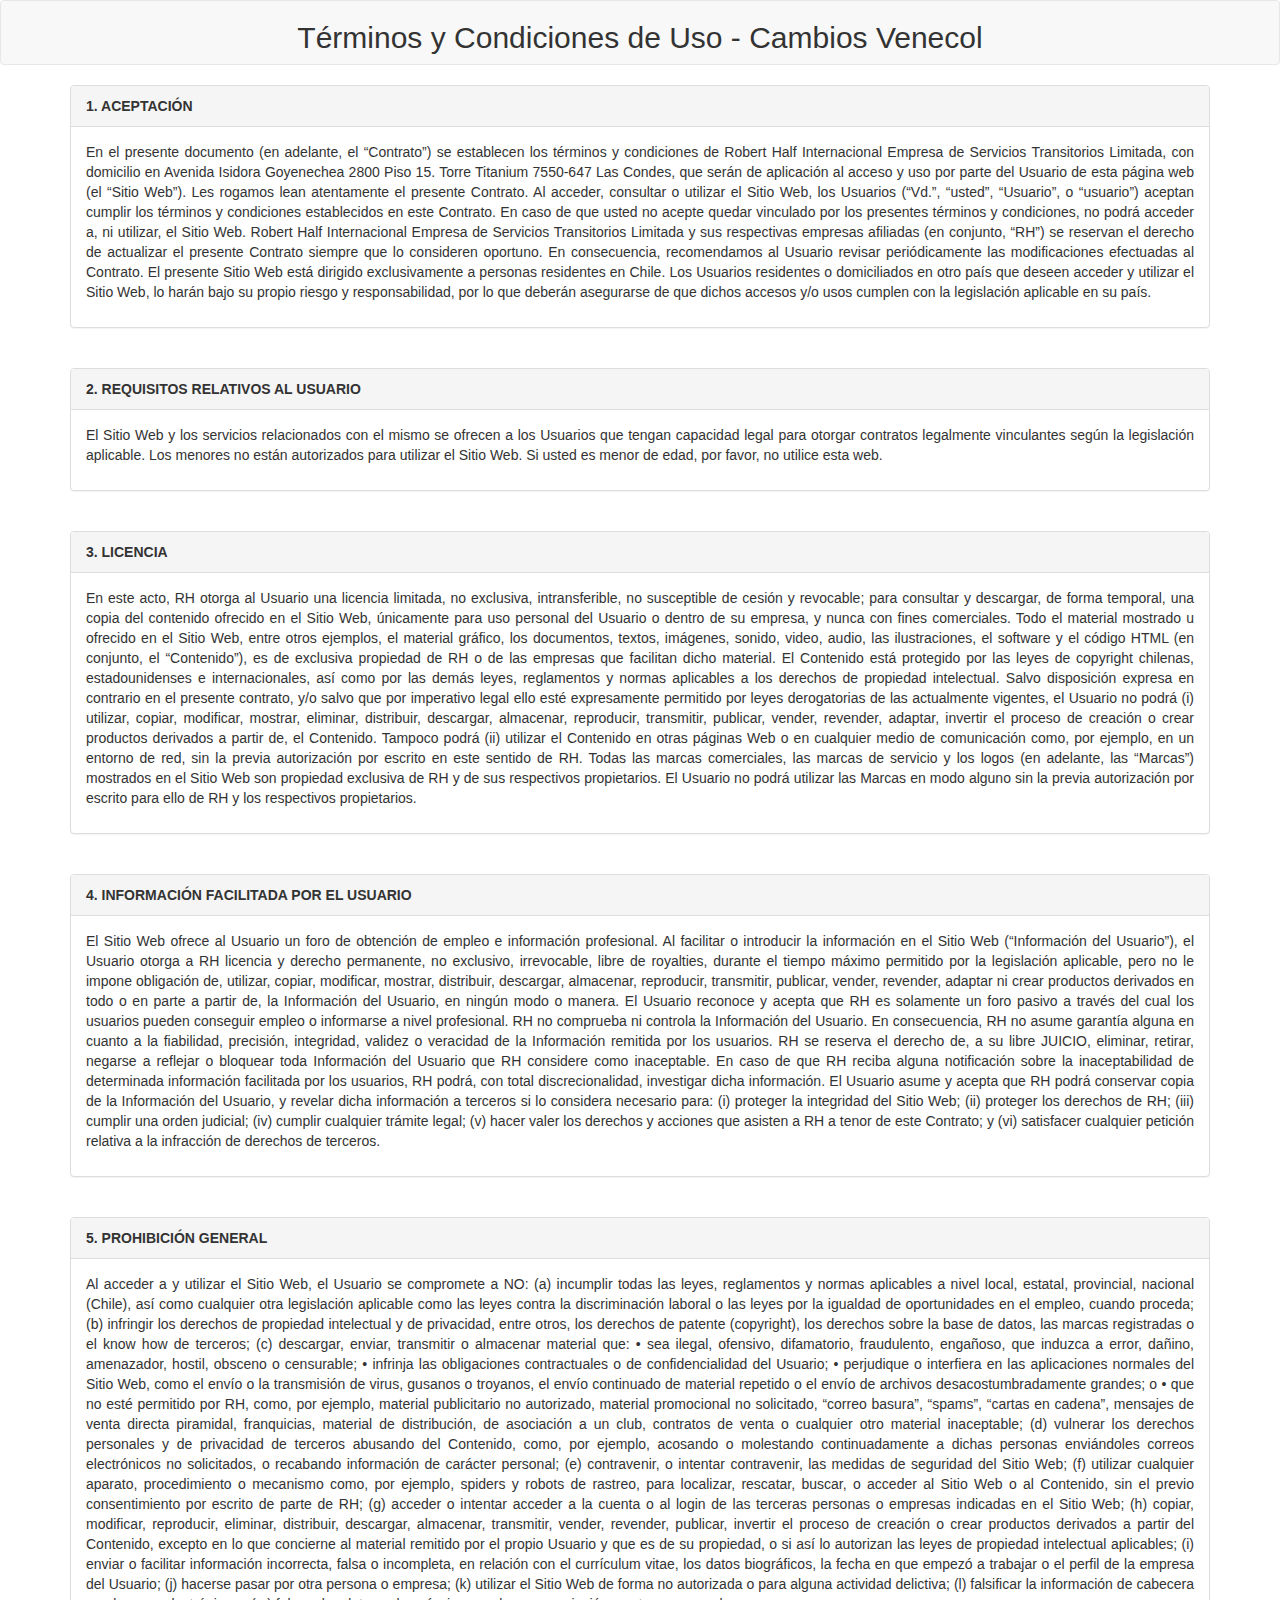
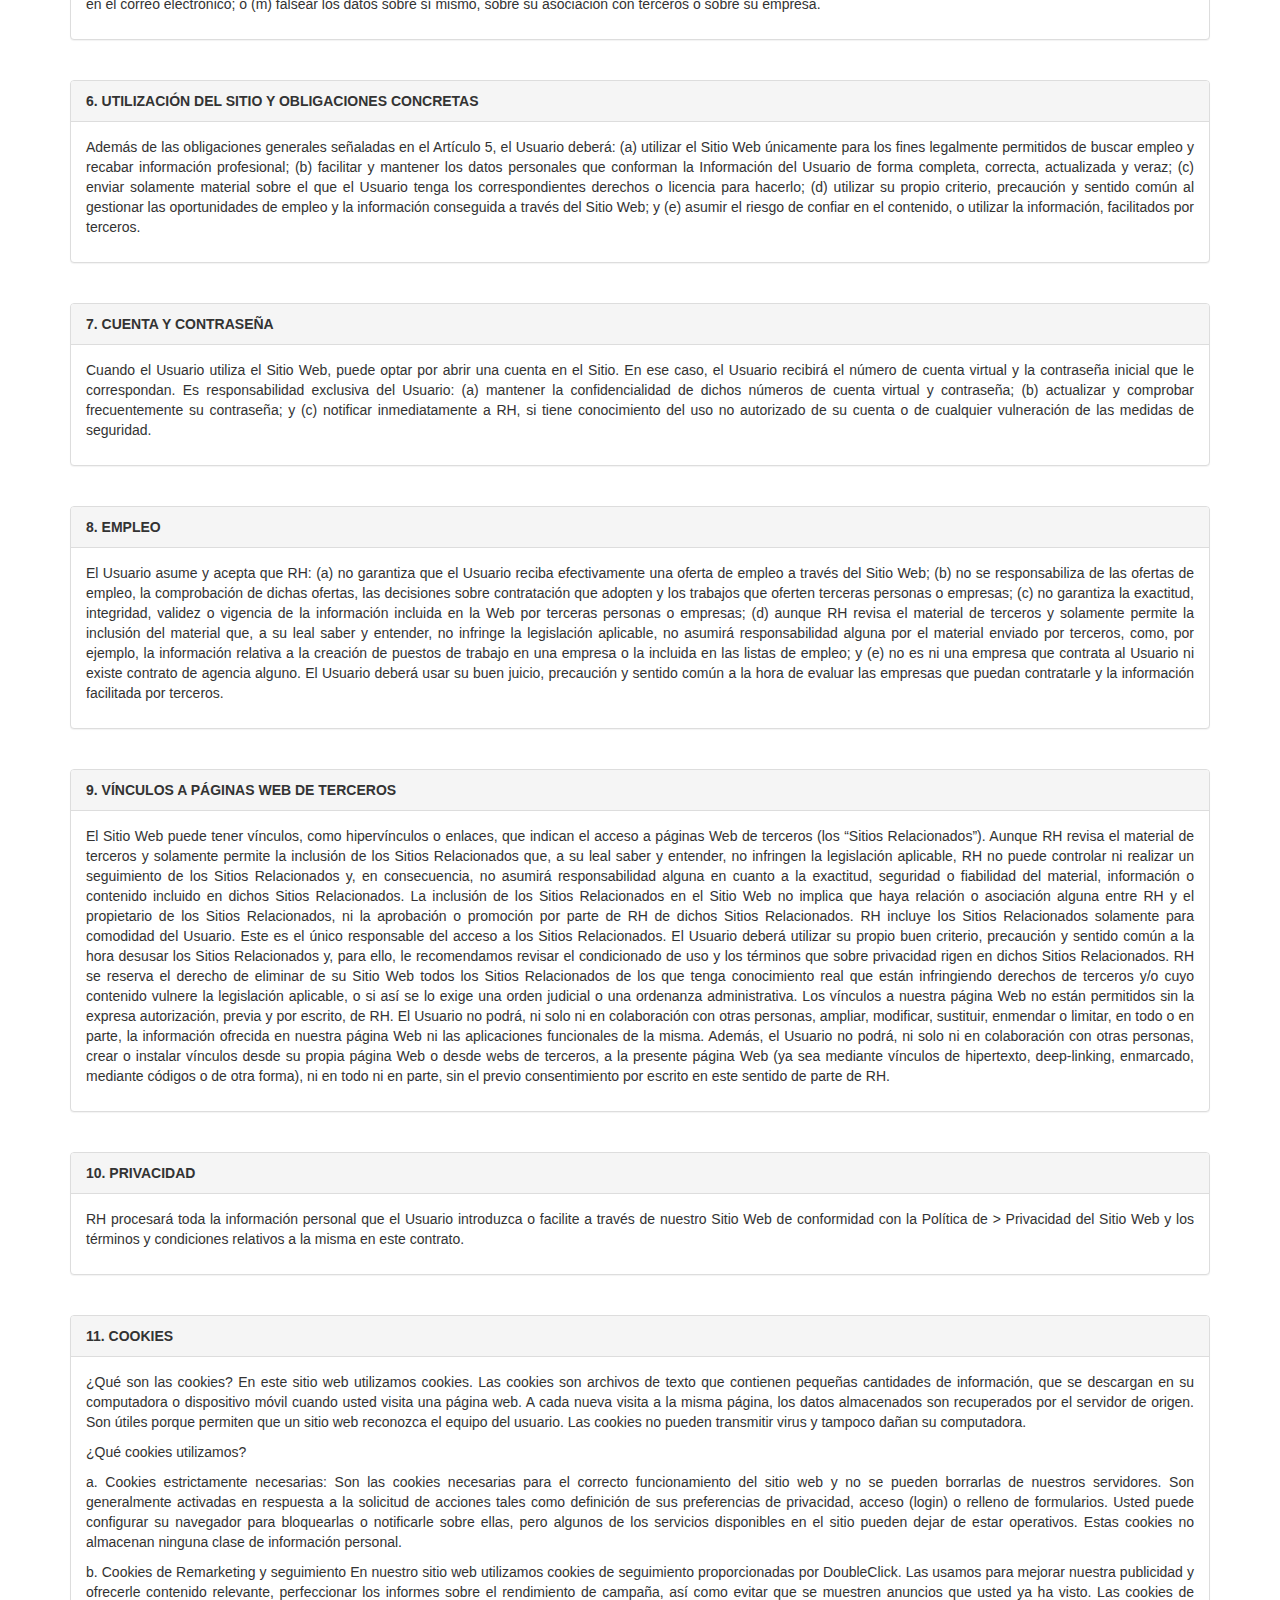
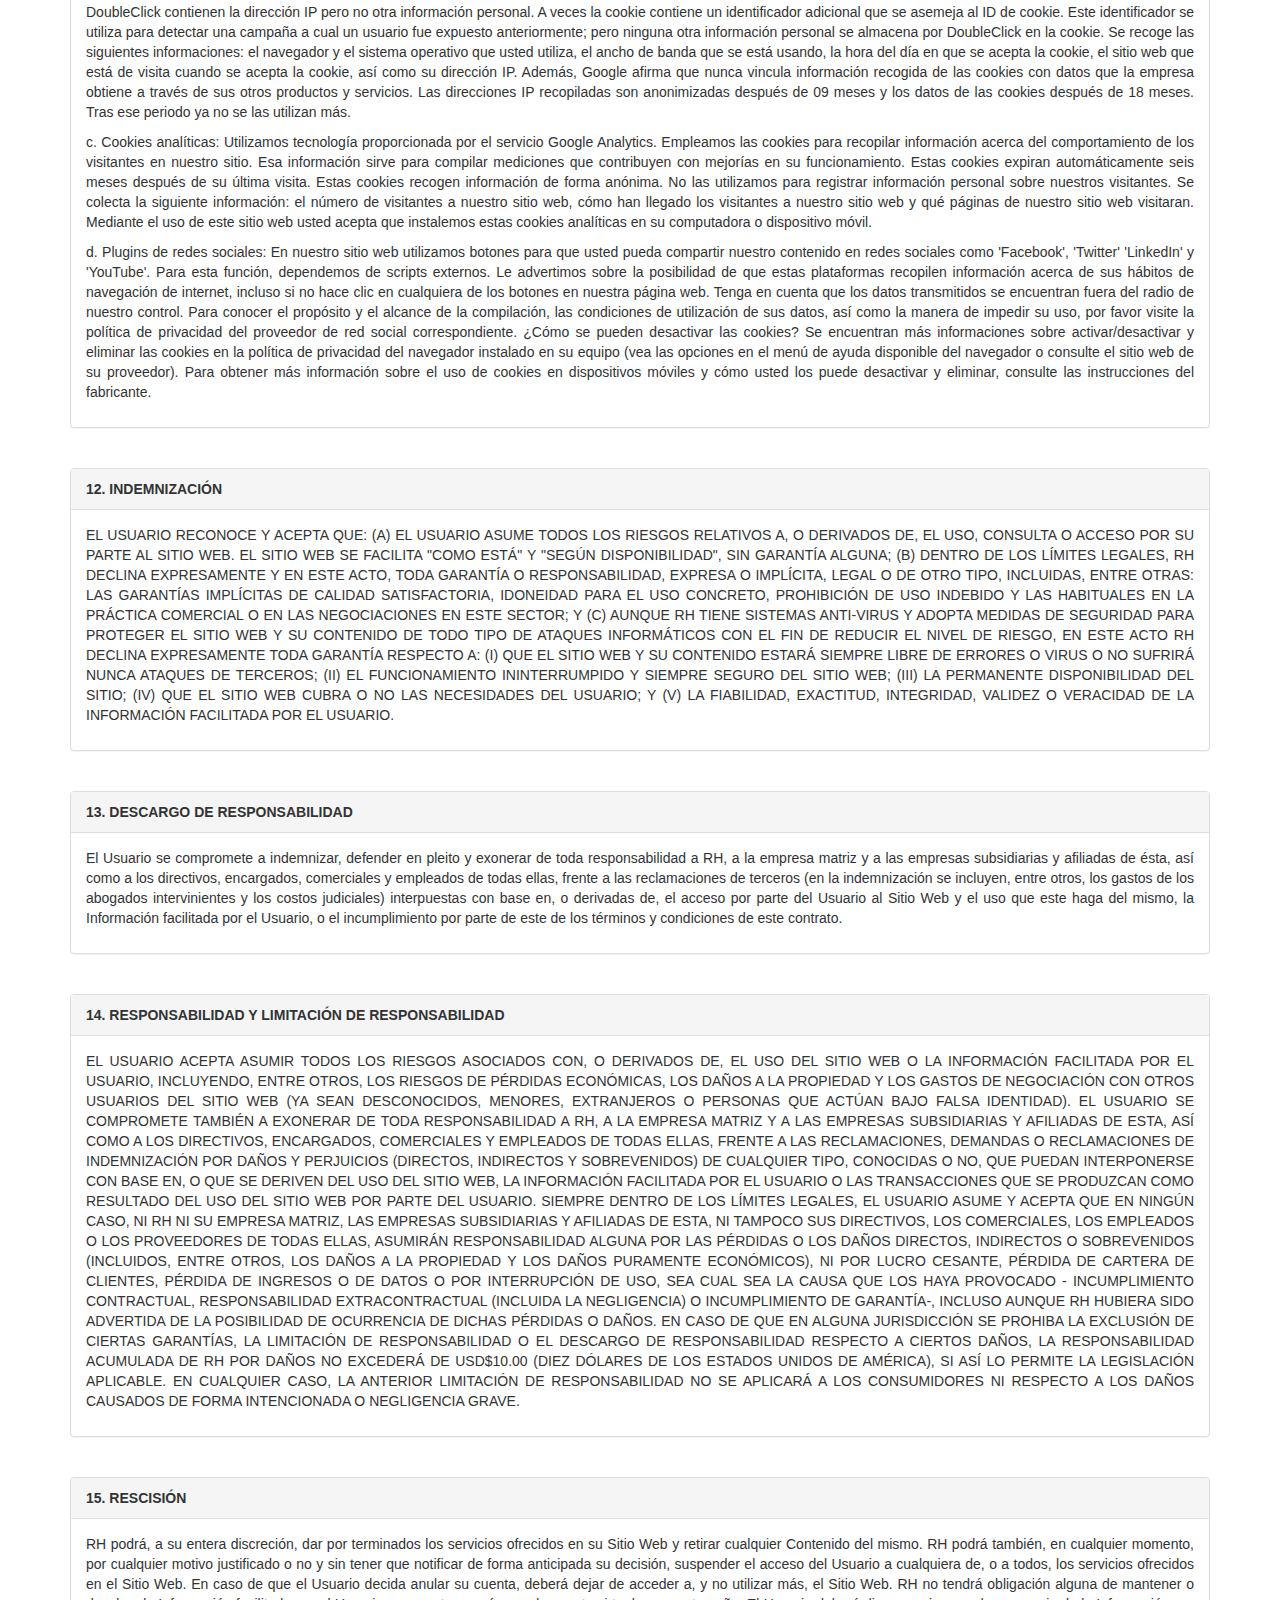
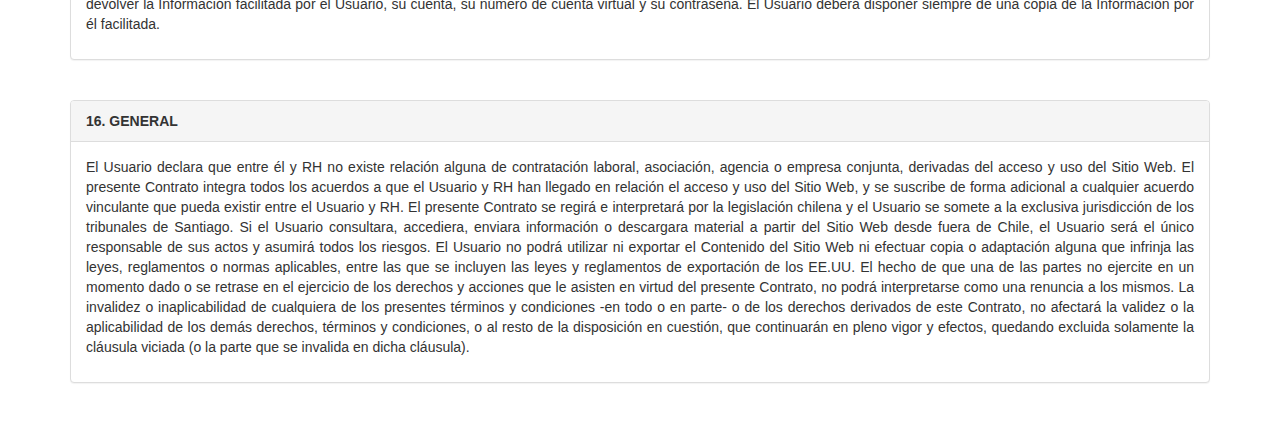
==== terminos.html @ c56e27a0 "teminos" ====
<!doctype html>
<html lang="en">
  <head>
    <meta charset="utf-8">
    <meta http-equiv="X-UA-Compatible" content="IE=edge">
    <meta name="viewport" content="width=device-width, initial-scale=1">
    <!-- The above 3 meta tags *must* come first in the head; any other head content must come *after* these tags -->
    <title>Términos y Condiciones de Uso</title>

    <!-- Bootstrap -->
    <link rel="stylesheet" href="https://stackpath.bootstrapcdn.com/bootstrap/3.4.1/css/bootstrap.min.css" integrity="sha384-HSMxcRTRxnN+Bdg0JdbxYKrThecOKuH5zCYotlSAcp1+c8xmyTe9GYg1l9a69psu" crossorigin="anonymous">

    <!-- HTML5 shim and Respond.js for IE8 support of HTML5 elements and media queries -->
    <!-- WARNING: Respond.js doesn't work if you view the page via file:// -->
    <!--[if lt IE 9]>
      <script src="https://oss.maxcdn.com/html5shiv/3.7.3/html5shiv.min.js"></script>
      <script src="https://oss.maxcdn.com/respond/1.4.2/respond.min.js"></script>
    <![endif]-->
  </head>
  <nav class="navbar navbar-default ">
	<div class="container-fluid">
	  <h2 class="text-center">Términos y Condiciones de Uso - Cambios Venecol</h2>
	</div>
  </nav>
  <body>
	  <div class="container">
			<div class="panel panel-default text-justify">
			<!-- Default panel contents -->
				<div class="panel-heading"><strong>1. ACEPTACIÓN </strong> </div>
				<div class="panel-body">
					<p>
						En el presente documento (en adelante, el “Contrato”) se establecen los términos y condiciones de Robert Half Internacional Empresa de Servicios Transitorios Limitada, con domicilio en Avenida Isidora Goyenechea 2800 Piso 15. Torre Titanium 7550-647 Las Condes, que serán de aplicación al acceso y uso por parte del Usuario de esta página web (el  “Sitio Web”). Les rogamos lean atentamente el presente Contrato. 
						Al acceder, consultar o utilizar el Sitio Web, los Usuarios (“Vd.”, “usted”, “Usuario”, o “usuario”) aceptan cumplir los términos y condiciones establecidos en este Contrato. En caso de que usted no acepte quedar vinculado por los presentes términos y condiciones, no podrá acceder a, ni utilizar, el Sitio Web. 
						Robert Half Internacional Empresa de Servicios Transitorios Limitada y sus respectivas empresas afiliadas (en conjunto, “RH”) se reservan el derecho de actualizar el presente Contrato siempre que lo consideren oportuno. En consecuencia, recomendamos al Usuario revisar periódicamente las modificaciones efectuadas al Contrato.
						El presente Sitio Web está dirigido exclusivamente a personas residentes en Chile. Los Usuarios residentes o domiciliados en otro país que deseen acceder y utilizar el Sitio Web, lo harán bajo su propio riesgo y responsabilidad, por lo que deberán asegurarse de que dichos accesos y/o usos cumplen con la legislación aplicable en su país.
					</p>
				</div>
			</div>
		<br>
		<div class="panel panel-default text-justify">
		<!-- Default panel contents -->
		<div class="panel-heading"> <strong>2. REQUISITOS RELATIVOS AL USUARIO</strong></div>
			<div class="panel-body">
				<p>
					El Sitio Web y los servicios relacionados con el mismo se ofrecen a los Usuarios que tengan capacidad legal para otorgar contratos legalmente vinculantes según la legislación aplicable. 
					Los menores no están autorizados para utilizar el Sitio Web. Si usted es menor de edad, por favor, no utilice esta web. 
				</p>
			</div>
		</div>
		<br>
		<div class="panel panel-default text-justify">
		<!-- Default panel contents -->
			<div class="panel-heading"><strong>3. LICENCIA </strong></div>
				<div class="panel-body">
					<p>
						En este acto, RH otorga al Usuario una licencia limitada, no exclusiva, intransferible, no susceptible de cesión y revocable; para consultar y descargar, de forma temporal, una copia del contenido ofrecido en el Sitio Web, únicamente para uso personal del Usuario o dentro de su empresa, y nunca con fines comerciales. 
						Todo el material mostrado u ofrecido en el Sitio Web, entre otros ejemplos, el material gráfico, los documentos, textos, imágenes, sonido, video, audio, las ilustraciones, el software y el código HTML (en conjunto, el “Contenido”), es de  exclusiva propiedad de RH o de las empresas que facilitan dicho material. 
						El Contenido está protegido por las leyes de copyright chilenas, estadounidenses e internacionales, así como por las demás leyes, reglamentos y normas aplicables a los derechos de propiedad intelectual. Salvo disposición expresa en contrario en el presente contrato, y/o salvo que por imperativo legal ello esté expresamente permitido por leyes derogatorias de las actualmente vigentes, el Usuario no podrá (i) utilizar, copiar, modificar, mostrar, eliminar, distribuir, descargar, almacenar, reproducir, transmitir, publicar, vender, revender, adaptar, invertir el proceso de creación o crear productos derivados a partir de, el Contenido. Tampoco podrá (ii) utilizar el Contenido en otras páginas Web o en cualquier medio de comunicación como, por ejemplo, en un entorno de red, sin la previa autorización por escrito en este sentido de RH.
						Todas las marcas comerciales, las marcas de servicio y los logos (en adelante, las “Marcas”) mostrados en el Sitio Web son propiedad exclusiva de RH y de sus respectivos propietarios. 
						El Usuario no podrá utilizar las Marcas en modo alguno sin la previa autorización por escrito para ello de RH y los respectivos propietarios.
					</p>
				</div>
		</div>
		<br>
		<div class="panel panel-default text-justify">
		<!-- Default panel contents -->
		<div class="panel-heading"><strong>4. INFORMACIÓN FACILITADA POR EL USUARIO </strong></div>
			<div class="panel-body">
				<p>
					El Sitio Web ofrece al Usuario un foro de obtención de empleo e información profesional. Al facilitar o introducir la información en el Sitio Web (“Información del Usuario”), el Usuario otorga a RH licencia y derecho permanente, no exclusivo, irrevocable, libre de royalties, durante el tiempo máximo permitido por la legislación aplicable, pero no le impone obligación de, utilizar, copiar, modificar, mostrar, distribuir, descargar, almacenar, reproducir, transmitir, publicar, vender, revender, adaptar ni crear productos derivados  en todo o en parte a partir de, la Información del Usuario, en ningún modo o manera. El Usuario reconoce y acepta que RH es solamente un foro pasivo a través del cual los usuarios pueden conseguir empleo o informarse a nivel profesional. RH no comprueba ni controla la Información del Usuario. En consecuencia, RH no asume garantía alguna en cuanto a la fiabilidad, precisión, integridad, validez o veracidad de la Información remitida por los usuarios. 
					RH se reserva el derecho de, a su libre JUICIO, eliminar, retirar, negarse a reflejar o bloquear toda Información del Usuario que RH considere como inaceptable. En caso de que RH reciba alguna notificación sobre la inaceptabilidad de determinada información facilitada por los usuarios, RH podrá, con total discrecionalidad, investigar dicha información.
					El Usuario asume y acepta que RH podrá conservar copia de la Información del Usuario, y revelar dicha información a terceros si lo considera necesario para:
					(i) proteger la integridad del Sitio Web;
					(ii) proteger los derechos de RH;
					(iii) cumplir una orden judicial;
					(iv) cumplir cualquier trámite legal;
					(v) hacer valer los derechos y acciones que asisten a RH a tenor de este Contrato; y
					(vi) satisfacer cualquier petición relativa a la infracción de derechos de terceros.
				</p>
			</div>
		</div>
		<br>
		<div class="panel panel-default text-justify">
		<!-- Default panel contents -->
		<div class="panel-heading"><strong>5. PROHIBICIÓN GENERAL </strong></div>
			<div class="panel-body">
				<p>
					Al acceder a y utilizar el Sitio Web, el Usuario se compromete a NO:
					(a) incumplir todas las leyes, reglamentos y normas aplicables a nivel local, estatal, provincial, nacional (Chile), así como cualquier otra legislación aplicable como las leyes contra la discriminación laboral o las leyes por la igualdad de oportunidades en el empleo, cuando proceda;
					(b) infringir los derechos de propiedad intelectual y de privacidad, entre otros, los derechos de patente (copyright), los derechos sobre la base de datos, las marcas registradas o el know how de terceros;
					(c) descargar, enviar, transmitir o almacenar material que:
					•    sea ilegal, ofensivo, difamatorio, fraudulento, engañoso, que induzca a error, dañino, amenazador, hostil, obsceno o censurable;
					•    infrinja las obligaciones contractuales o de confidencialidad del Usuario;
					•    perjudique o interfiera en las aplicaciones normales del Sitio Web, como el envío o la transmisión de virus, gusanos o troyanos, el envío continuado de material repetido o el envío de archivos desacostumbradamente grandes; o
					•    que no esté permitido por RH, como, por ejemplo, material publicitario no autorizado, material promocional no solicitado, “correo basura”, “spams”, “cartas en cadena”, mensajes de venta directa piramidal, franquicias, material de distribución, de asociación a un club, contratos de venta o cualquier otro material inaceptable;
					(d) vulnerar los derechos personales y de privacidad de terceros abusando del Contenido, como, por ejemplo, acosando o molestando continuadamente a dichas personas enviándoles correos electrónicos no solicitados, o recabando información de carácter personal;
					(e) contravenir, o intentar contravenir, las medidas de seguridad del Sitio Web;
					(f) utilizar cualquier aparato, procedimiento o mecanismo como, por ejemplo, spiders y robots de rastreo, para localizar, rescatar, buscar, o acceder al Sitio Web o al Contenido, sin el previo consentimiento por escrito de parte de RH;
					(g) acceder o intentar acceder a la cuenta o al login de las terceras personas o empresas indicadas en el Sitio Web;
					(h) copiar, modificar, reproducir, eliminar, distribuir, descargar, almacenar, transmitir, vender, revender, publicar, invertir el proceso de creación o crear productos derivados a partir del Contenido, excepto en lo que concierne al material remitido por el propio Usuario y que es de su propiedad, o si así lo autorizan las leyes de propiedad intelectual aplicables;
					(i) enviar o facilitar información incorrecta, falsa o incompleta, en relación con el currículum vitae, los datos biográficos, la fecha en que empezó a trabajar o el perfil de la empresa del Usuario;
					(j) hacerse pasar por otra persona o empresa;
					(k) utilizar el Sitio Web de forma no autorizada o para alguna actividad delictiva;
					(l) falsificar la información de cabecera en el correo electrónico; o
					(m) falsear los datos sobre sí mismo, sobre su asociación con terceros o sobre su empresa.
				</p>
			</div>
		</div>
		<br>
		<div class="panel panel-default text-justify">
			<!-- Default panel contents -->
			<div class="panel-heading"><strong>6. UTILIZACIÓN DEL SITIO Y OBLIGACIONES CONCRETAS</strong></div>
				<div class="panel-body">
					<p>
						Además de las obligaciones generales señaladas en el Artículo 5, el Usuario deberá:
						(a) utilizar el Sitio Web únicamente para los fines legalmente permitidos de buscar empleo y recabar información profesional;
						(b) facilitar y mantener los datos personales que conforman la Información del Usuario de forma completa, correcta, actualizada y veraz;
						(c) enviar solamente material sobre el que el Usuario tenga los correspondientes derechos o licencia para hacerlo;
						(d) utilizar su propio criterio, precaución y sentido común al gestionar las oportunidades de empleo y la información  conseguida a través del Sitio Web; y
						(e) asumir el riesgo de confiar en el contenido, o utilizar la información, facilitados por terceros.
					</p>
				</div>
		</div>
			<br>
		<div class="panel panel-default text-justify">
			<!-- Default panel contents -->
			<div class="panel-heading"><strong>7. CUENTA Y CONTRASEÑA </strong></div>
				<div class="panel-body">
					<p>
						Cuando el Usuario utiliza el Sitio Web, puede optar por abrir una cuenta en el Sitio. En ese caso, el Usuario recibirá el número de cuenta virtual y la contraseña inicial que le correspondan. Es responsabilidad exclusiva del Usuario:
						(a) mantener la confidencialidad de dichos números de cuenta virtual y contraseña;
						(b) actualizar y comprobar frecuentemente su contraseña; y
						(c) notificar inmediatamente a RH, si tiene conocimiento del uso no autorizado de su cuenta o de cualquier vulneración de las medidas de seguridad.
					</p>
			</div>
		</div>
		<br>
		<div class="panel panel-default text-justify">
			<!-- Default panel contents -->
			<div class="panel-heading"><strong>8. EMPLEO </strong></div>
				<div class="panel-body">
					<p>
						El Usuario asume y acepta que RH:
						(a) no garantiza que el Usuario reciba efectivamente una oferta de empleo a través del Sitio Web;
						(b) no se responsabiliza de las ofertas de empleo, la comprobación de dichas ofertas, las decisiones sobre contratación que adopten y los trabajos que oferten terceras personas o empresas;
						(c) no garantiza la exactitud, integridad, validez o vigencia de la información incluida en la Web por terceras personas o empresas;
						(d) aunque RH revisa el material de terceros y solamente permite la inclusión del material que, a su leal saber y entender, no infringe la legislación aplicable, no asumirá responsabilidad alguna por el material enviado por terceros, como, por ejemplo, la información relativa a la creación de puestos de trabajo en una empresa o la incluida en las listas de empleo; y
						(e) no es ni una empresa que contrata al Usuario ni existe contrato de agencia alguno. El Usuario deberá usar su buen juicio, precaución y sentido común a la hora de evaluar las empresas que puedan contratarle y la información facilitada por terceros.
					</p>
			</div>
		</div>
		<br>
		<div class="panel panel-default text-justify">
			<!-- Default panel contents -->
			<div class="panel-heading"><strong>9. VÍNCULOS A PÁGINAS WEB DE TERCEROS</strong></div>
				<div class="panel-body">
					<p>
						El Sitio Web puede tener vínculos, como hipervínculos o enlaces, que indican el acceso a páginas Web de terceros (los “Sitios Relacionados”). Aunque RH revisa el material de terceros y solamente permite la inclusión de los Sitios Relacionados que, a su leal saber y entender, no infringen la legislación aplicable, RH no puede controlar ni realizar un seguimiento de los Sitios Relacionados y, en consecuencia, no asumirá responsabilidad alguna en cuanto a la exactitud, seguridad o fiabilidad del material, información o contenido incluido en dichos Sitios Relacionados. 
						La inclusión de los Sitios Relacionados en el Sitio Web no implica que haya relación o asociación alguna entre RH y el propietario de los Sitios Relacionados, ni la aprobación o promoción por parte de RH de dichos Sitios Relacionados. RH incluye los Sitios Relacionados solamente para comodidad del Usuario. Este es el único responsable del acceso a los Sitios Relacionados. 
						El Usuario deberá utilizar su propio buen criterio, precaución y sentido común a la hora desusar los Sitios Relacionados y, para ello, le recomendamos revisar el condicionado de uso y los términos que sobre privacidad rigen en dichos Sitios Relacionados. RH se reserva el derecho de eliminar de su Sitio Web todos los Sitios Relacionados de los que tenga conocimiento real que están infringiendo derechos de terceros y/o cuyo contenido vulnere la legislación aplicable, o si así se lo exige una orden judicial o una ordenanza administrativa.
						Los vínculos a nuestra página Web no están permitidos sin la expresa autorización, previa y por escrito, de RH. El Usuario no podrá, ni solo ni en colaboración con otras personas, ampliar, modificar, sustituir, enmendar o limitar, en todo o en parte, la información ofrecida en nuestra página Web ni las aplicaciones funcionales de la misma. Además, el Usuario no podrá, ni solo ni en colaboración con otras personas, crear o instalar vínculos desde su propia página Web o desde webs de terceros, a la presente página Web (ya sea mediante vínculos de hipertexto, deep-linking, enmarcado, mediante códigos o de otra forma), ni en todo ni en parte, sin el previo consentimiento por escrito en este sentido de parte de RH.
					</p>
			</div>
		</div>
		<br>
		<div class="panel panel-default text-justify">
			<!-- Default panel contents -->
			<div class="panel-heading"><strong>10. PRIVACIDAD</strong></div>
				<div class="panel-body">
					<p>
						RH procesará toda la información personal que el Usuario introduzca o facilite a través de nuestro Sitio Web de conformidad con la Política de
						> Privacidad del Sitio Web y los términos y condiciones relativos a la misma en este contrato.
					</p>
			</div>
		</div>
		<br>
		<div class="panel panel-default text-justify">
			<!-- Default panel contents -->
			<div class="panel-heading"><strong>11. COOKIES</strong></div>
				<div class="panel-body">
				<p>
					¿Qué son las cookies?
					En este sitio web utilizamos cookies. Las cookies son archivos de texto que contienen pequeñas cantidades de información, que se descargan en su computadora o dispositivo móvil cuando usted visita una página  web. A cada nueva visita a la misma página, los datos almacenados son recuperados por el servidor de origen. Son útiles porque permiten que un sitio web reconozca el equipo del usuario.
					Las cookies no pueden transmitir virus y tampoco dañan su computadora.
				</p>
				<p>
					¿Qué cookies utilizamos?
				</p>
				<p>
					a. Cookies estrictamente necesarias:
					Son las cookies necesarias para  el correcto funcionamiento del sitio web y no se pueden borrarlas de nuestros servidores. Son generalmente activadas en respuesta a la solicitud de acciones  tales como definición de sus preferencias de privacidad, acceso (login)  o relleno de formularios. Usted puede configurar su navegador para bloquearlas o notificarle sobre ellas, pero algunos de los servicios disponibles en el sitio pueden dejar de estar operativos. Estas cookies no almacenan ninguna clase de información personal.
				</p>
				<p>
					b. Cookies de Remarketing y seguimiento
					En nuestro sitio web utilizamos cookies de seguimiento proporcionadas por DoubleClick. Las usamos para mejorar nuestra publicidad y ofrecerle contenido relevante, perfeccionar los informes sobre el rendimiento de campaña, así como evitar que se muestren anuncios que usted  ya ha visto.
					Las cookies de DoubleClick contienen la dirección IP pero no otra información personal. A veces la cookie contiene un identificador adicional que se asemeja al ID de cookie. Este identificador se utiliza para detectar una campaña a cual un usuario fue expuesto anteriormente; pero ninguna otra información personal se almacena por DoubleClick en la cookie.
					Se recoge las siguientes informaciones: el navegador y el sistema operativo que usted utiliza, el ancho de banda que se está usando, la hora del día en que se acepta la cookie, el sitio web que está de visita cuando se acepta  la cookie, así como su dirección IP.
					Además, Google afirma que nunca vincula información recogida de las cookies con datos que la empresa obtiene a través de sus otros productos y servicios.
					Las direcciones IP recopiladas son anonimizadas después de 09 meses y los datos de las cookies después de 18 meses. Tras ese periodo ya no se las utilizan más.
				</p>
				<p>
					c. Cookies analíticas:
					Utilizamos tecnología proporcionada por el servicio Google Analytics. Empleamos las cookies para recopilar información acerca del comportamiento de los visitantes en nuestro sitio. Esa información sirve para compilar mediciones que contribuyen con mejorías en su funcionamiento. Estas cookies expiran automáticamente seis meses después de su última visita.
					Estas cookies recogen información de forma anónima. No las utilizamos para registrar información personal sobre nuestros visitantes.
					Se colecta la siguiente información: el número de visitantes a nuestro sitio web, cómo han llegado los visitantes a nuestro sitio web y qué páginas de nuestro sitio web visitaran.
					Mediante el uso de este sitio web usted acepta que instalemos estas cookies analíticas en su computadora o dispositivo móvil.
				</p>
				<p>
					d. Plugins de redes sociales:
					En nuestro sitio web utilizamos botones para que usted pueda compartir nuestro contenido en redes sociales como 'Facebook', 'Twitter' 'LinkedIn' y 'YouTube'. Para esta función, dependemos de scripts externos. Le advertimos sobre la posibilidad  de que estas plataformas recopilen información acerca de sus hábitos de navegación de internet, incluso si no hace clic en cualquiera de los botones en nuestra página web. Tenga en cuenta que los datos transmitidos se encuentran fuera del radio de nuestro control. Para conocer el propósito y el alcance de la compilación, las condiciones de utilización de sus datos, así como la manera de impedir su uso, por favor visite la política de privacidad del proveedor de red social correspondiente.
					¿Cómo se pueden desactivar las cookies?
					Se encuentran más informaciones sobre activar/desactivar  y eliminar las cookies en la política de privacidad del navegador instalado en su equipo  (vea las opciones  en el menú de ayuda disponible del navegador o consulte el sitio web de su proveedor).
					Para obtener más información sobre el uso de cookies en dispositivos móviles y cómo usted los puede desactivar y eliminar, consulte las instrucciones del fabricante.
				</p>
			</div>
		</div>
		<br>
		<div class="panel panel-default text-justify">
			<!-- Default panel contents -->
			<div class="panel-heading"><strong>12. INDEMNIZACIÓN </strong></div>
				<div class="panel-body">
				<p>
					EL USUARIO RECONOCE Y ACEPTA QUE:
					(A) EL USUARIO ASUME TODOS LOS RIESGOS RELATIVOS A, O DERIVADOS DE, EL USO, CONSULTA O ACCESO POR SU PARTE AL SITIO WEB. EL SITIO WEB SE FACILITA "COMO ESTÁ" Y "SEGÚN DISPONIBILIDAD", SIN GARANTÍA ALGUNA;
					(B) DENTRO DE LOS LÍMITES LEGALES, RH DECLINA EXPRESAMENTE Y EN ESTE ACTO, TODA GARANTÍA O RESPONSABILIDAD, EXPRESA O IMPLÍCITA, LEGAL O DE OTRO TIPO, INCLUIDAS, ENTRE OTRAS: LAS GARANTÍAS IMPLÍCITAS DE CALIDAD SATISFACTORIA, IDONEIDAD PARA EL USO CONCRETO, PROHIBICIÓN DE USO INDEBIDO Y LAS HABITUALES EN LA PRÁCTICA COMERCIAL O EN LAS NEGOCIACIONES EN ESTE SECTOR; Y
					(C) AUNQUE RH TIENE SISTEMAS ANTI-VIRUS Y ADOPTA MEDIDAS DE SEGURIDAD PARA PROTEGER EL SITIO WEB Y SU CONTENIDO DE TODO TIPO DE ATAQUES INFORMÁTICOS CON EL FIN DE REDUCIR EL NIVEL DE RIESGO, EN ESTE ACTO RH DECLINA EXPRESAMENTE TODA GARANTÍA RESPECTO A: (I) QUE EL SITIO WEB Y SU CONTENIDO ESTARÁ SIEMPRE LIBRE DE ERRORES O VIRUS O NO SUFRIRÁ NUNCA ATAQUES DE TERCEROS; (II) EL FUNCIONAMIENTO ININTERRUMPIDO Y SIEMPRE SEGURO DEL SITIO WEB; (III) LA PERMANENTE DISPONIBILIDAD DEL SITIO; (IV) QUE EL SITIO WEB CUBRA O NO LAS NECESIDADES DEL USUARIO; Y (V) LA FIABILIDAD, EXACTITUD, INTEGRIDAD, VALIDEZ O VERACIDAD DE LA INFORMACIÓN FACILITADA POR EL USUARIO.
				</p>
			</div>
		</div>
		<br>
		<div class="panel panel-default text-justify">
			<!-- Default panel contents -->
			<div class="panel-heading"><strong>13. DESCARGO DE RESPONSABILIDAD</strong></div>
				<div class="panel-body">
					<p>
						El Usuario se compromete a indemnizar, defender en pleito y exonerar de toda responsabilidad a RH, a la empresa matriz y a las empresas subsidiarias y afiliadas de ésta, así como a los directivos, encargados, comerciales y empleados de todas ellas, frente a las reclamaciones de terceros (en la indemnización se incluyen, entre otros, los gastos de los abogados intervinientes y los costos judiciales) interpuestas con base en, o derivadas de, el acceso por parte del Usuario al Sitio Web y el uso que este haga del mismo, la Información facilitada por el Usuario, o el incumplimiento por parte de este de los términos y condiciones de este contrato.
					</p>
			</div>
		</div>
		<br>
		<div class="panel panel-default text-justify">
			<!-- Default panel contents -->
			<div class="panel-heading"><strong>14. RESPONSABILIDAD Y LIMITACIÓN DE RESPONSABILIDAD</strong></div>
				<div class="panel-body">
					<p>
						EL USUARIO ACEPTA ASUMIR TODOS LOS RIESGOS ASOCIADOS CON, O DERIVADOS DE, EL USO DEL SITIO WEB O LA INFORMACIÓN FACILITADA POR EL USUARIO, INCLUYENDO, ENTRE OTROS, LOS RIESGOS DE PÉRDIDAS ECONÓMICAS, LOS DAÑOS A LA PROPIEDAD Y LOS GASTOS DE NEGOCIACIÓN CON OTROS USUARIOS DEL SITIO WEB (YA SEAN DESCONOCIDOS, MENORES, EXTRANJEROS O PERSONAS QUE ACTÚAN BAJO FALSA IDENTIDAD). EL USUARIO SE COMPROMETE TAMBIÉN A EXONERAR DE TODA RESPONSABILIDAD A RH, A LA EMPRESA MATRIZ Y A LAS EMPRESAS SUBSIDIARIAS Y AFILIADAS DE ESTA, ASÍ COMO A LOS DIRECTIVOS, ENCARGADOS, COMERCIALES Y EMPLEADOS DE TODAS ELLAS, FRENTE A LAS RECLAMACIONES, DEMANDAS O RECLAMACIONES DE INDEMNIZACIÓN POR DAÑOS Y PERJUICIOS (DIRECTOS, INDIRECTOS Y SOBREVENIDOS) DE CUALQUIER TIPO, CONOCIDAS O NO, QUE PUEDAN INTERPONERSE CON BASE EN, O QUE SE DERIVEN DEL USO DEL SITIO WEB, LA INFORMACIÓN FACILITADA POR EL USUARIO O LAS TRANSACCIONES QUE SE PRODUZCAN COMO RESULTADO DEL USO DEL SITIO WEB POR PARTE DEL USUARIO.
						SIEMPRE DENTRO DE LOS LÍMITES LEGALES, EL USUARIO ASUME Y ACEPTA QUE EN NINGÚN CASO, NI RH NI SU EMPRESA MATRIZ, LAS EMPRESAS SUBSIDIARIAS Y AFILIADAS DE ESTA, NI TAMPOCO SUS DIRECTIVOS, LOS COMERCIALES, LOS EMPLEADOS O LOS PROVEEDORES DE TODAS ELLAS, ASUMIRÁN RESPONSABILIDAD ALGUNA POR LAS PÉRDIDAS O LOS DAÑOS DIRECTOS, INDIRECTOS O SOBREVENIDOS (INCLUIDOS, ENTRE OTROS, LOS DAÑOS A LA PROPIEDAD Y LOS DAÑOS PURAMENTE ECONÓMICOS), NI POR LUCRO CESANTE, PÉRDIDA DE CARTERA DE CLIENTES, PÉRDIDA DE INGRESOS O DE DATOS O POR INTERRUPCIÓN DE USO, SEA CUAL SEA LA CAUSA QUE LOS HAYA PROVOCADO - INCUMPLIMIENTO CONTRACTUAL, RESPONSABILIDAD EXTRACONTRACTUAL (INCLUIDA LA NEGLIGENCIA) O INCUMPLIMIENTO DE GARANTÍA-, INCLUSO AUNQUE RH HUBIERA SIDO ADVERTIDA DE LA POSIBILIDAD DE OCURRENCIA DE DICHAS PÉRDIDAS O DAÑOS. EN CASO DE QUE EN ALGUNA JURISDICCIÓN SE PROHIBA LA EXCLUSIÓN DE CIERTAS GARANTÍAS, LA LIMITACIÓN DE RESPONSABILIDAD O EL DESCARGO DE RESPONSABILIDAD RESPECTO A CIERTOS DAÑOS, LA RESPONSABILIDAD ACUMULADA DE RH POR DAÑOS NO EXCEDERÁ DE USD$10.00 (DIEZ DÓLARES DE LOS ESTADOS UNIDOS DE AMÉRICA), SI ASÍ LO PERMITE LA LEGISLACIÓN APLICABLE.
						EN CUALQUIER CASO, LA ANTERIOR LIMITACIÓN DE RESPONSABILIDAD NO SE APLICARÁ A LOS CONSUMIDORES NI RESPECTO A LOS DAÑOS CAUSADOS DE FORMA INTENCIONADA O NEGLIGENCIA GRAVE.
					</p>
			</div>
		</div>
		<br>
		<div class="panel panel-default text-justify">
			<!-- Default panel contents -->
			<div class="panel-heading"><strong>15. RESCISIÓN</strong></div>
				<div class="panel-body">
					<p>
						RH podrá, a su entera discreción, dar por terminados los servicios ofrecidos en su Sitio Web y retirar cualquier Contenido del mismo. RH podrá también, en cualquier momento, por cualquier motivo justificado o no y sin tener que notificar de forma anticipada su decisión, suspender el acceso del Usuario a cualquiera de, o a todos, los servicios ofrecidos en el Sitio Web. En caso de que el Usuario decida anular su cuenta, deberá dejar de acceder a, y no utilizar más, el Sitio Web. RH no tendrá obligación alguna de mantener o devolver la Información facilitada por el Usuario, su cuenta, su número de cuenta virtual y su contraseña. El Usuario deberá disponer siempre de una copia de la Información por él facilitada.
					</p>
			</div>
		</div>
		<br>
		<div class="panel panel-default text-justify">
			<!-- Default panel contents -->
			<div class="panel-heading"><strong>16. GENERAL</strong></div>
				<div class="panel-body">
					<p>
						El Usuario declara que entre él y RH no existe relación alguna de contratación laboral, asociación, agencia o empresa conjunta, derivadas del acceso y uso del Sitio Web.
						El presente Contrato integra todos los acuerdos a que el Usuario y RH han llegado en relación el acceso y uso del Sitio Web, y se suscribe de forma adicional a cualquier acuerdo vinculante que pueda existir entre el Usuario y RH.
						El presente Contrato se regirá e interpretará por la legislación chilena y el Usuario se somete a la exclusiva jurisdicción de los tribunales de Santiago.
						Si el Usuario consultara, accediera, enviara información o descargara material a partir del Sitio Web desde fuera de Chile, el Usuario será el único responsable de sus actos y asumirá todos los riesgos. El Usuario no podrá utilizar ni exportar el Contenido del Sitio Web ni efectuar copia o adaptación alguna que infrinja las leyes, reglamentos o normas aplicables, entre las que se incluyen las leyes y reglamentos de exportación de los EE.UU.
						El hecho de que una de las partes no ejercite en un momento dado o se retrase en el ejercicio de los derechos y acciones que le asisten en virtud del presente Contrato, no podrá interpretarse como una renuncia a los mismos.
						La invalidez o inaplicabilidad de cualquiera de los presentes términos y condiciones -en todo o en parte- o de los derechos derivados de este Contrato, no afectará la validez o la aplicabilidad de los demás derechos, términos y condiciones, o al resto de la disposición en cuestión, que continuarán en pleno vigor y efectos, quedando excluida solamente la cláusula viciada (o la parte que se invalida en dicha cláusula).
					</p>
			</div>
		</div>
		<br>   

    <!-- Optional JavaScript -->
    <!-- jQuery first, then Popper.js, then Bootstrap JS -->
    <script src="https://code.jquery.com/jquery-3.4.1.slim.min.js" integrity="sha384-J6qa4849blE2+poT4WnyKhv5vZF5SrPo0iEjwBvKU7imGFAV0wwj1yYfoRSJoZ+n" crossorigin="anonymous"></script>
    <script src="https://cdn.jsdelivr.net/npm/popper.js@1.16.0/dist/umd/popper.min.js" integrity="sha384-Q6E9RHvbIyZFJoft+2mJbHaEWldlvI9IOYy5n3zV9zzTtmI3UksdQRVvoxMfooAo" crossorigin="anonymous"></script>
    <script src="https://stackpath.bootstrapcdn.com/bootstrap/4.4.1/js/bootstrap.min.js" integrity="sha384-wfSDF2E50Y2D1uUdj0O3uMBJnjuUD4Ih7YwaYd1iqfktj0Uod8GCExl3Og8ifwB6" crossorigin="anonymous"></script>
  </body>
</html>
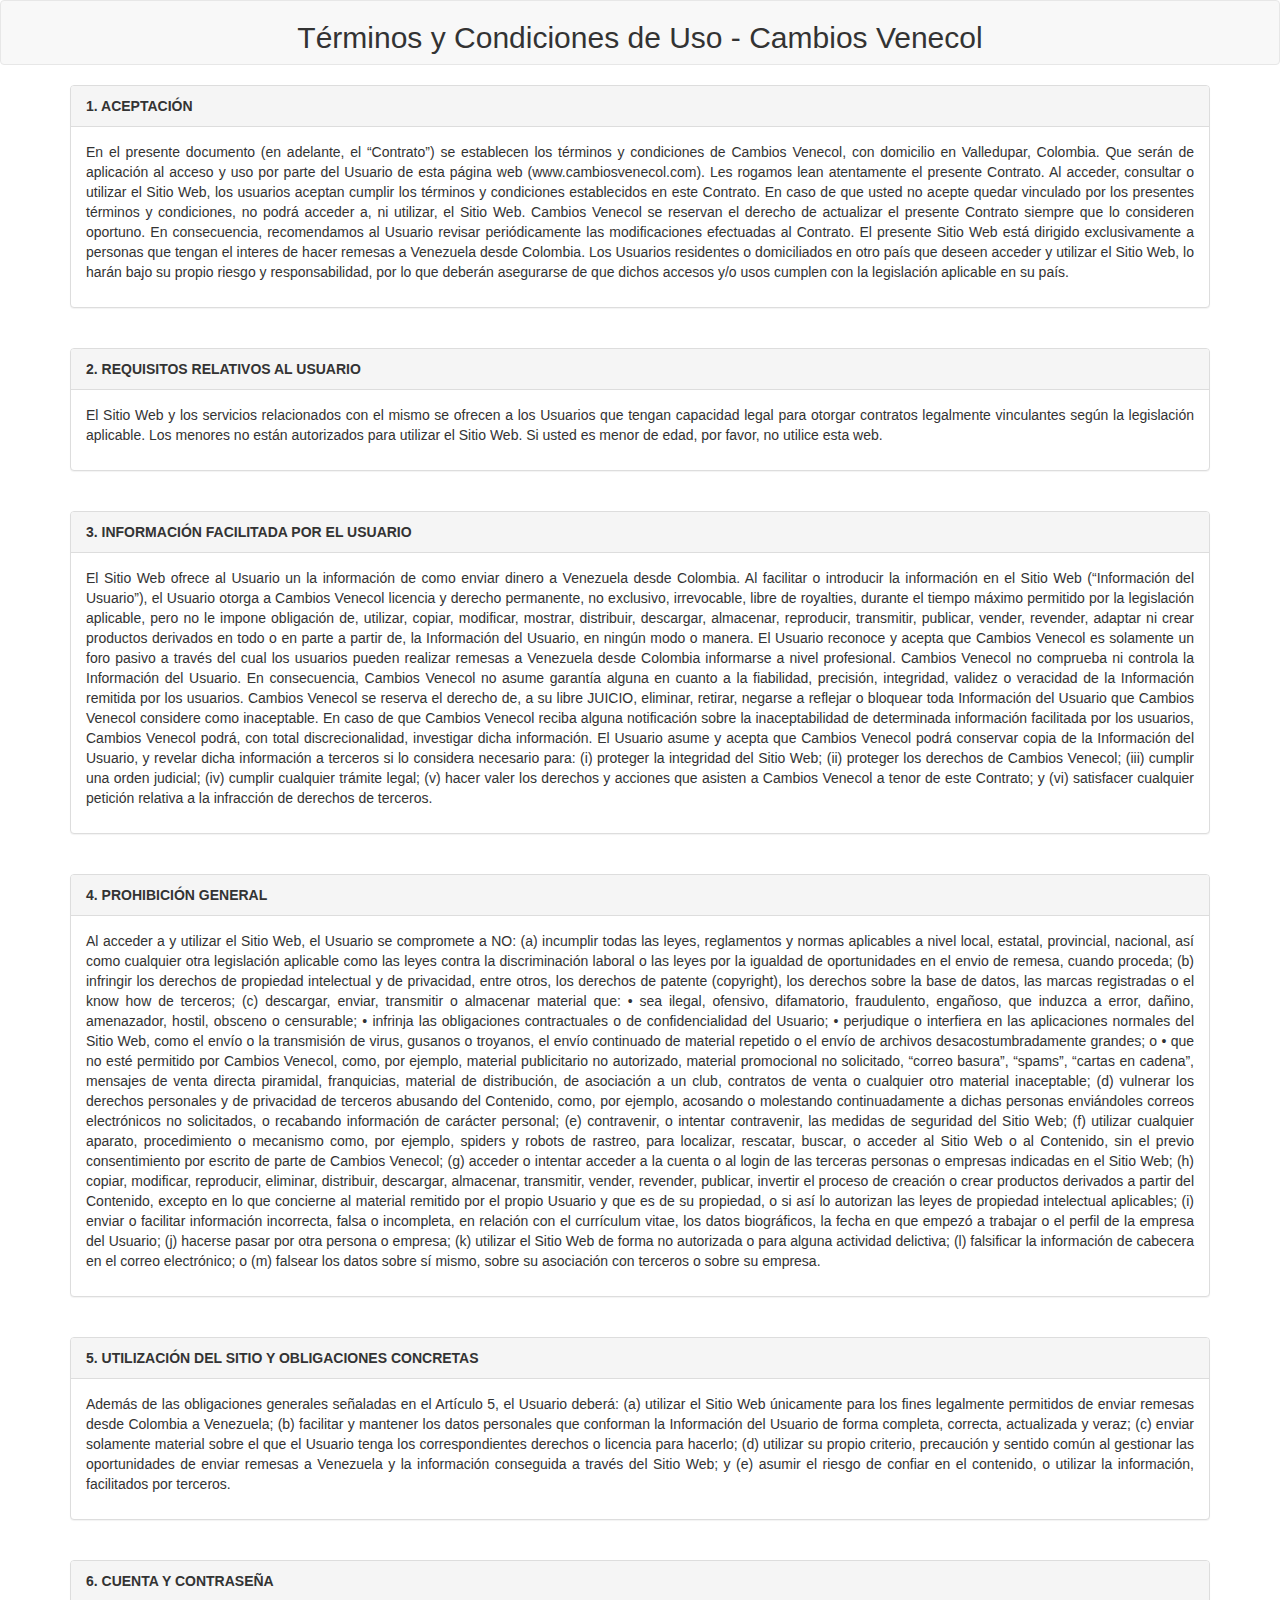
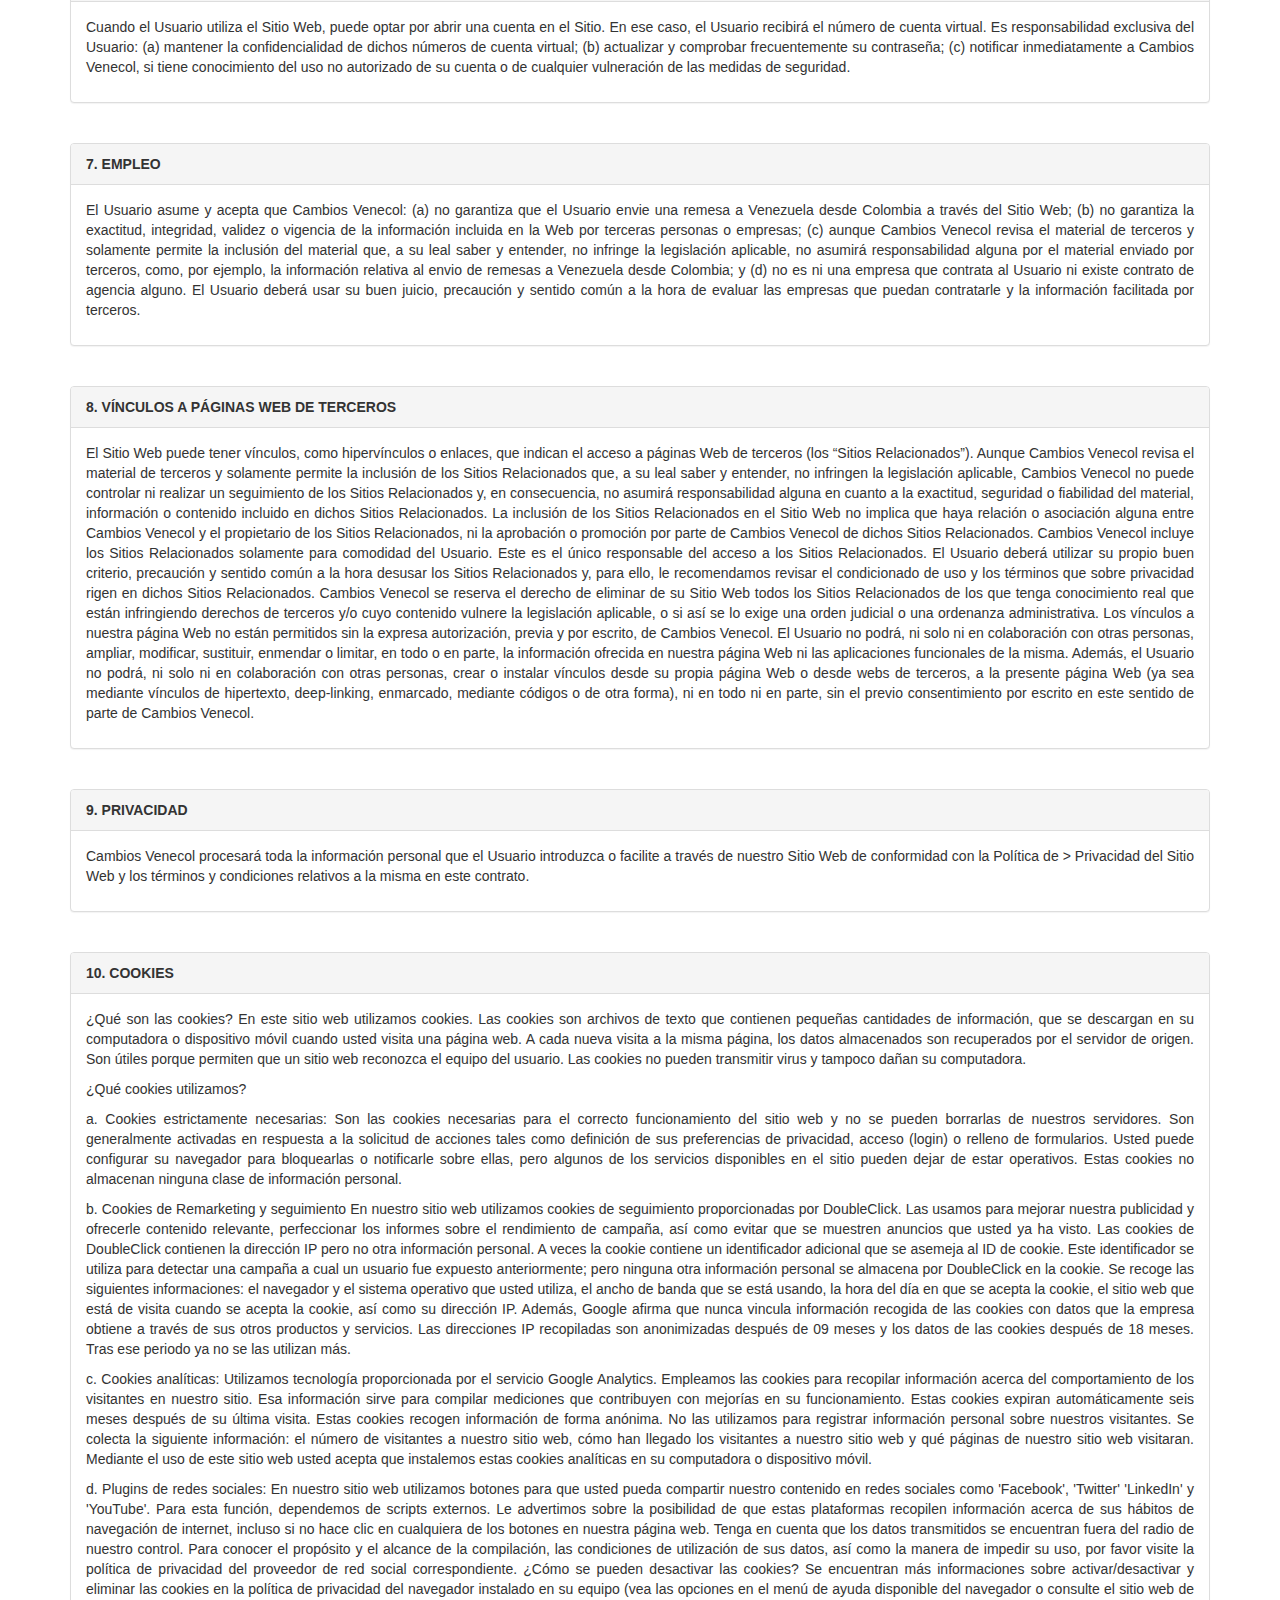
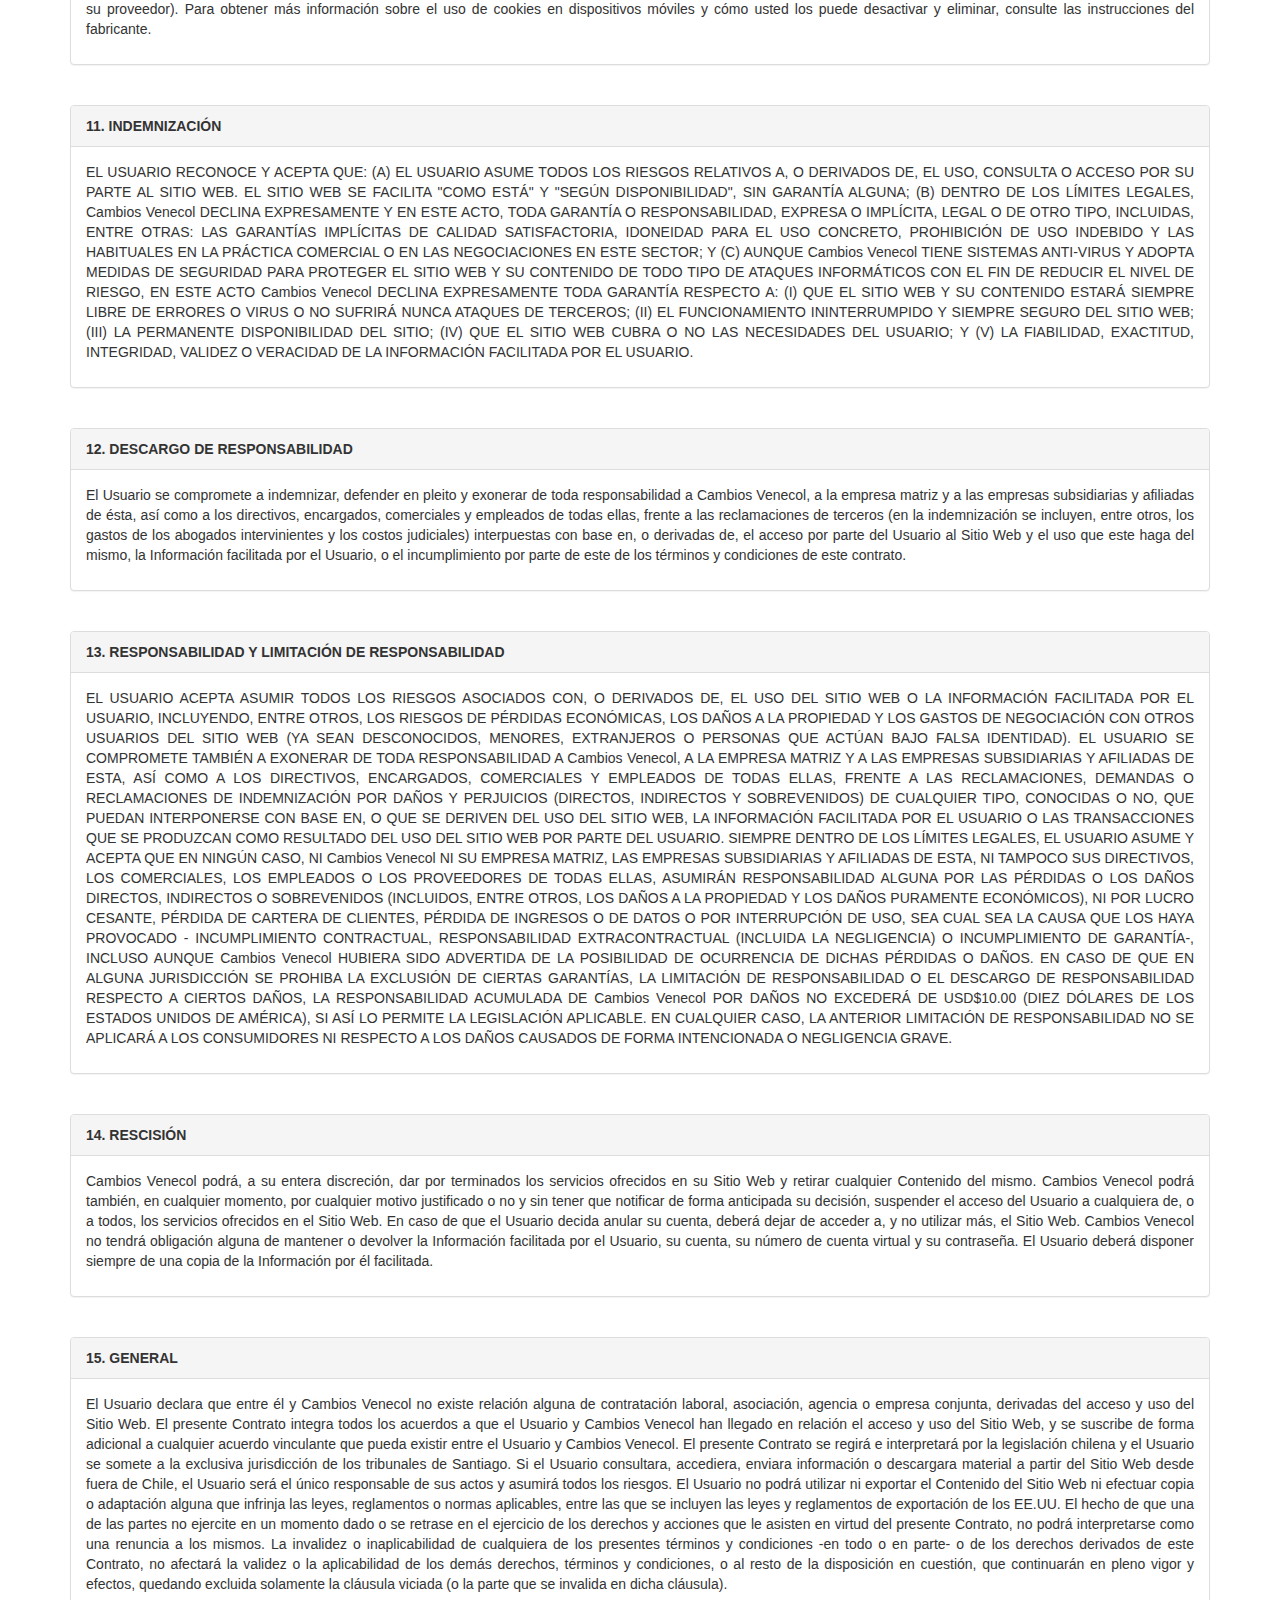
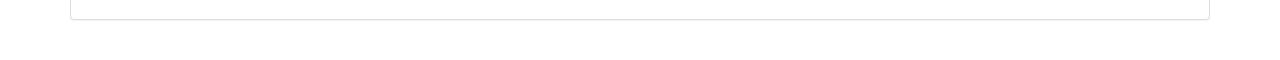
==== commit 7f157f3a: "Terminos y condiciones" ====
--- a/terminos.html
+++ b/terminos.html
@@ -29,10 +29,10 @@
 				<div class="panel-heading"><strong>1. ACEPTACIÓN </strong> </div>
 				<div class="panel-body">
 					<p>
-						En el presente documento (en adelante, el “Contrato”) se establecen los términos y condiciones de Robert Half Internacional Empresa de Servicios Transitorios Limitada, con domicilio en Avenida Isidora Goyenechea 2800 Piso 15. Torre Titanium 7550-647 Las Condes, que serán de aplicación al acceso y uso por parte del Usuario de esta página web (el  “Sitio Web”). Les rogamos lean atentamente el presente Contrato. 
-						Al acceder, consultar o utilizar el Sitio Web, los Usuarios (“Vd.”, “usted”, “Usuario”, o “usuario”) aceptan cumplir los términos y condiciones establecidos en este Contrato. En caso de que usted no acepte quedar vinculado por los presentes términos y condiciones, no podrá acceder a, ni utilizar, el Sitio Web. 
-						Robert Half Internacional Empresa de Servicios Transitorios Limitada y sus respectivas empresas afiliadas (en conjunto, “RH”) se reservan el derecho de actualizar el presente Contrato siempre que lo consideren oportuno. En consecuencia, recomendamos al Usuario revisar periódicamente las modificaciones efectuadas al Contrato.
-						El presente Sitio Web está dirigido exclusivamente a personas residentes en Chile. Los Usuarios residentes o domiciliados en otro país que deseen acceder y utilizar el Sitio Web, lo harán bajo su propio riesgo y responsabilidad, por lo que deberán asegurarse de que dichos accesos y/o usos cumplen con la legislación aplicable en su país.
+						En el presente documento (en adelante, el “Contrato”) se establecen los términos y condiciones de Cambios Venecol, con domicilio en Valledupar, Colombia. Que serán de aplicación al acceso y uso por parte del Usuario de esta página web (www.cambiosvenecol.com). Les rogamos lean atentamente el presente Contrato. 
+						Al acceder, consultar o utilizar el Sitio Web, los usuarios aceptan cumplir los términos y condiciones establecidos en este Contrato. En caso de que usted no acepte quedar vinculado por los presentes términos y condiciones, no podrá acceder a, ni utilizar, el Sitio Web. 
+						Cambios Venecol se reservan el derecho de actualizar el presente Contrato siempre que lo consideren oportuno. En consecuencia, recomendamos al Usuario revisar periódicamente las modificaciones efectuadas al Contrato.
+						El presente Sitio Web está dirigido exclusivamente a personas que tengan el interes de hacer remesas a Venezuela desde Colombia. Los Usuarios residentes o domiciliados en otro país que deseen acceder y utilizar el Sitio Web, lo harán bajo su propio riesgo y responsabilidad, por lo que deberán asegurarse de que dichos accesos y/o usos cumplen con la legislación aplicable en su país.
 					</p>
 				</div>
 			</div>
@@ -50,31 +50,17 @@
 		<br>
 		<div class="panel panel-default text-justify">
 		<!-- Default panel contents -->
-			<div class="panel-heading"><strong>3. LICENCIA </strong></div>
-				<div class="panel-body">
-					<p>
-						En este acto, RH otorga al Usuario una licencia limitada, no exclusiva, intransferible, no susceptible de cesión y revocable; para consultar y descargar, de forma temporal, una copia del contenido ofrecido en el Sitio Web, únicamente para uso personal del Usuario o dentro de su empresa, y nunca con fines comerciales. 
-						Todo el material mostrado u ofrecido en el Sitio Web, entre otros ejemplos, el material gráfico, los documentos, textos, imágenes, sonido, video, audio, las ilustraciones, el software y el código HTML (en conjunto, el “Contenido”), es de  exclusiva propiedad de RH o de las empresas que facilitan dicho material. 
-						El Contenido está protegido por las leyes de copyright chilenas, estadounidenses e internacionales, así como por las demás leyes, reglamentos y normas aplicables a los derechos de propiedad intelectual. Salvo disposición expresa en contrario en el presente contrato, y/o salvo que por imperativo legal ello esté expresamente permitido por leyes derogatorias de las actualmente vigentes, el Usuario no podrá (i) utilizar, copiar, modificar, mostrar, eliminar, distribuir, descargar, almacenar, reproducir, transmitir, publicar, vender, revender, adaptar, invertir el proceso de creación o crear productos derivados a partir de, el Contenido. Tampoco podrá (ii) utilizar el Contenido en otras páginas Web o en cualquier medio de comunicación como, por ejemplo, en un entorno de red, sin la previa autorización por escrito en este sentido de RH.
-						Todas las marcas comerciales, las marcas de servicio y los logos (en adelante, las “Marcas”) mostrados en el Sitio Web son propiedad exclusiva de RH y de sus respectivos propietarios. 
-						El Usuario no podrá utilizar las Marcas en modo alguno sin la previa autorización por escrito para ello de RH y los respectivos propietarios.
-					</p>
-				</div>
-		</div>
-		<br>
-		<div class="panel panel-default text-justify">
-		<!-- Default panel contents -->
-		<div class="panel-heading"><strong>4. INFORMACIÓN FACILITADA POR EL USUARIO </strong></div>
+		<div class="panel-heading"><strong>3. INFORMACIÓN FACILITADA POR EL USUARIO </strong></div>
 			<div class="panel-body">
 				<p>
-					El Sitio Web ofrece al Usuario un foro de obtención de empleo e información profesional. Al facilitar o introducir la información en el Sitio Web (“Información del Usuario”), el Usuario otorga a RH licencia y derecho permanente, no exclusivo, irrevocable, libre de royalties, durante el tiempo máximo permitido por la legislación aplicable, pero no le impone obligación de, utilizar, copiar, modificar, mostrar, distribuir, descargar, almacenar, reproducir, transmitir, publicar, vender, revender, adaptar ni crear productos derivados  en todo o en parte a partir de, la Información del Usuario, en ningún modo o manera. El Usuario reconoce y acepta que RH es solamente un foro pasivo a través del cual los usuarios pueden conseguir empleo o informarse a nivel profesional. RH no comprueba ni controla la Información del Usuario. En consecuencia, RH no asume garantía alguna en cuanto a la fiabilidad, precisión, integridad, validez o veracidad de la Información remitida por los usuarios. 
-					RH se reserva el derecho de, a su libre JUICIO, eliminar, retirar, negarse a reflejar o bloquear toda Información del Usuario que RH considere como inaceptable. En caso de que RH reciba alguna notificación sobre la inaceptabilidad de determinada información facilitada por los usuarios, RH podrá, con total discrecionalidad, investigar dicha información.
-					El Usuario asume y acepta que RH podrá conservar copia de la Información del Usuario, y revelar dicha información a terceros si lo considera necesario para:
+					El Sitio Web ofrece al Usuario un la información de como enviar dinero a Venezuela desde Colombia. Al facilitar o introducir la información en el Sitio Web (“Información del Usuario”), el Usuario otorga a Cambios Venecol licencia y derecho permanente, no exclusivo, irrevocable, libre de royalties, durante el tiempo máximo permitido por la legislación aplicable, pero no le impone obligación de, utilizar, copiar, modificar, mostrar, distribuir, descargar, almacenar, reproducir, transmitir, publicar, vender, revender, adaptar ni crear productos derivados  en todo o en parte a partir de, la Información del Usuario, en ningún modo o manera. El Usuario reconoce y acepta que Cambios Venecol es solamente un foro pasivo a través del cual los usuarios pueden realizar remesas a Venezuela desde Colombia informarse a nivel profesional. Cambios Venecol no comprueba ni controla la Información del Usuario. En consecuencia, Cambios Venecol no asume garantía alguna en cuanto a la fiabilidad, precisión, integridad, validez o veracidad de la Información remitida por los usuarios. 
+					Cambios Venecol se reserva el derecho de, a su libre JUICIO, eliminar, retirar, negarse a reflejar o bloquear toda Información del Usuario que Cambios Venecol considere como inaceptable. En caso de que Cambios Venecol reciba alguna notificación sobre la inaceptabilidad de determinada información facilitada por los usuarios, Cambios Venecol podrá, con total discrecionalidad, investigar dicha información.
+					El Usuario asume y acepta que Cambios Venecol podrá conservar copia de la Información del Usuario, y revelar dicha información a terceros si lo considera necesario para:
 					(i) proteger la integridad del Sitio Web;
-					(ii) proteger los derechos de RH;
+					(ii) proteger los derechos de Cambios Venecol;
 					(iii) cumplir una orden judicial;
 					(iv) cumplir cualquier trámite legal;
-					(v) hacer valer los derechos y acciones que asisten a RH a tenor de este Contrato; y
+					(v) hacer valer los derechos y acciones que asisten a Cambios Venecol a tenor de este Contrato; y
 					(vi) satisfacer cualquier petición relativa a la infracción de derechos de terceros.
 				</p>
 			</div>
@@ -82,20 +68,20 @@
 		<br>
 		<div class="panel panel-default text-justify">
 		<!-- Default panel contents -->
-		<div class="panel-heading"><strong>5. PROHIBICIÓN GENERAL </strong></div>
+		<div class="panel-heading"><strong>4. PROHIBICIÓN GENERAL </strong></div>
 			<div class="panel-body">
 				<p>
 					Al acceder a y utilizar el Sitio Web, el Usuario se compromete a NO:
-					(a) incumplir todas las leyes, reglamentos y normas aplicables a nivel local, estatal, provincial, nacional (Chile), así como cualquier otra legislación aplicable como las leyes contra la discriminación laboral o las leyes por la igualdad de oportunidades en el empleo, cuando proceda;
+					(a) incumplir todas las leyes, reglamentos y normas aplicables a nivel local, estatal, provincial, nacional, así como cualquier otra legislación aplicable como las leyes contra la discriminación laboral o las leyes por la igualdad de oportunidades en el envio de remesa, cuando proceda;
 					(b) infringir los derechos de propiedad intelectual y de privacidad, entre otros, los derechos de patente (copyright), los derechos sobre la base de datos, las marcas registradas o el know how de terceros;
 					(c) descargar, enviar, transmitir o almacenar material que:
 					•    sea ilegal, ofensivo, difamatorio, fraudulento, engañoso, que induzca a error, dañino, amenazador, hostil, obsceno o censurable;
 					•    infrinja las obligaciones contractuales o de confidencialidad del Usuario;
 					•    perjudique o interfiera en las aplicaciones normales del Sitio Web, como el envío o la transmisión de virus, gusanos o troyanos, el envío continuado de material repetido o el envío de archivos desacostumbradamente grandes; o
-					•    que no esté permitido por RH, como, por ejemplo, material publicitario no autorizado, material promocional no solicitado, “correo basura”, “spams”, “cartas en cadena”, mensajes de venta directa piramidal, franquicias, material de distribución, de asociación a un club, contratos de venta o cualquier otro material inaceptable;
+					•    que no esté permitido por Cambios Venecol, como, por ejemplo, material publicitario no autorizado, material promocional no solicitado, “correo basura”, “spams”, “cartas en cadena”, mensajes de venta directa piramidal, franquicias, material de distribución, de asociación a un club, contratos de venta o cualquier otro material inaceptable;
 					(d) vulnerar los derechos personales y de privacidad de terceros abusando del Contenido, como, por ejemplo, acosando o molestando continuadamente a dichas personas enviándoles correos electrónicos no solicitados, o recabando información de carácter personal;
 					(e) contravenir, o intentar contravenir, las medidas de seguridad del Sitio Web;
-					(f) utilizar cualquier aparato, procedimiento o mecanismo como, por ejemplo, spiders y robots de rastreo, para localizar, rescatar, buscar, o acceder al Sitio Web o al Contenido, sin el previo consentimiento por escrito de parte de RH;
+					(f) utilizar cualquier aparato, procedimiento o mecanismo como, por ejemplo, spiders y robots de rastreo, para localizar, rescatar, buscar, o acceder al Sitio Web o al Contenido, sin el previo consentimiento por escrito de parte de Cambios Venecol;
 					(g) acceder o intentar acceder a la cuenta o al login de las terceras personas o empresas indicadas en el Sitio Web;
 					(h) copiar, modificar, reproducir, eliminar, distribuir, descargar, almacenar, transmitir, vender, revender, publicar, invertir el proceso de creación o crear productos derivados a partir del Contenido, excepto en lo que concierne al material remitido por el propio Usuario y que es de su propiedad, o si así lo autorizan las leyes de propiedad intelectual aplicables;
 					(i) enviar o facilitar información incorrecta, falsa o incompleta, en relación con el currículum vitae, los datos biográficos, la fecha en que empezó a trabajar o el perfil de la empresa del Usuario;
@@ -109,14 +95,14 @@
 		<br>
 		<div class="panel panel-default text-justify">
 			<!-- Default panel contents -->
-			<div class="panel-heading"><strong>6. UTILIZACIÓN DEL SITIO Y OBLIGACIONES CONCRETAS</strong></div>
+			<div class="panel-heading"><strong>5. UTILIZACIÓN DEL SITIO Y OBLIGACIONES CONCRETAS</strong></div>
 				<div class="panel-body">
 					<p>
 						Además de las obligaciones generales señaladas en el Artículo 5, el Usuario deberá:
-						(a) utilizar el Sitio Web únicamente para los fines legalmente permitidos de buscar empleo y recabar información profesional;
+						(a) utilizar el Sitio Web únicamente para los fines legalmente permitidos de enviar remesas desde Colombia a Venezuela;
 						(b) facilitar y mantener los datos personales que conforman la Información del Usuario de forma completa, correcta, actualizada y veraz;
 						(c) enviar solamente material sobre el que el Usuario tenga los correspondientes derechos o licencia para hacerlo;
-						(d) utilizar su propio criterio, precaución y sentido común al gestionar las oportunidades de empleo y la información  conseguida a través del Sitio Web; y
+						(d) utilizar su propio criterio, precaución y sentido común al gestionar las oportunidades de enviar remesas a Venezuela y la información  conseguida a través del Sitio Web; y
 						(e) asumir el riesgo de confiar en el contenido, o utilizar la información, facilitados por terceros.
 					</p>
 				</div>
@@ -124,51 +110,50 @@
 			<br>
 		<div class="panel panel-default text-justify">
 			<!-- Default panel contents -->
-			<div class="panel-heading"><strong>7. CUENTA Y CONTRASEÑA </strong></div>
-				<div class="panel-body">
-					<p>
-						Cuando el Usuario utiliza el Sitio Web, puede optar por abrir una cuenta en el Sitio. En ese caso, el Usuario recibirá el número de cuenta virtual y la contraseña inicial que le correspondan. Es responsabilidad exclusiva del Usuario:
-						(a) mantener la confidencialidad de dichos números de cuenta virtual y contraseña;
-						(b) actualizar y comprobar frecuentemente su contraseña; y
-						(c) notificar inmediatamente a RH, si tiene conocimiento del uso no autorizado de su cuenta o de cualquier vulneración de las medidas de seguridad.
-					</p>
-			</div>
-		</div>
-		<br>
-		<div class="panel panel-default text-justify">
-			<!-- Default panel contents -->
-			<div class="panel-heading"><strong>8. EMPLEO </strong></div>
-				<div class="panel-body">
-					<p>
-						El Usuario asume y acepta que RH:
-						(a) no garantiza que el Usuario reciba efectivamente una oferta de empleo a través del Sitio Web;
-						(b) no se responsabiliza de las ofertas de empleo, la comprobación de dichas ofertas, las decisiones sobre contratación que adopten y los trabajos que oferten terceras personas o empresas;
-						(c) no garantiza la exactitud, integridad, validez o vigencia de la información incluida en la Web por terceras personas o empresas;
-						(d) aunque RH revisa el material de terceros y solamente permite la inclusión del material que, a su leal saber y entender, no infringe la legislación aplicable, no asumirá responsabilidad alguna por el material enviado por terceros, como, por ejemplo, la información relativa a la creación de puestos de trabajo en una empresa o la incluida en las listas de empleo; y
-						(e) no es ni una empresa que contrata al Usuario ni existe contrato de agencia alguno. El Usuario deberá usar su buen juicio, precaución y sentido común a la hora de evaluar las empresas que puedan contratarle y la información facilitada por terceros.
-					</p>
-			</div>
-		</div>
-		<br>
-		<div class="panel panel-default text-justify">
-			<!-- Default panel contents -->
-			<div class="panel-heading"><strong>9. VÍNCULOS A PÁGINAS WEB DE TERCEROS</strong></div>
-				<div class="panel-body">
-					<p>
-						El Sitio Web puede tener vínculos, como hipervínculos o enlaces, que indican el acceso a páginas Web de terceros (los “Sitios Relacionados”). Aunque RH revisa el material de terceros y solamente permite la inclusión de los Sitios Relacionados que, a su leal saber y entender, no infringen la legislación aplicable, RH no puede controlar ni realizar un seguimiento de los Sitios Relacionados y, en consecuencia, no asumirá responsabilidad alguna en cuanto a la exactitud, seguridad o fiabilidad del material, información o contenido incluido en dichos Sitios Relacionados. 
-						La inclusión de los Sitios Relacionados en el Sitio Web no implica que haya relación o asociación alguna entre RH y el propietario de los Sitios Relacionados, ni la aprobación o promoción por parte de RH de dichos Sitios Relacionados. RH incluye los Sitios Relacionados solamente para comodidad del Usuario. Este es el único responsable del acceso a los Sitios Relacionados. 
-						El Usuario deberá utilizar su propio buen criterio, precaución y sentido común a la hora desusar los Sitios Relacionados y, para ello, le recomendamos revisar el condicionado de uso y los términos que sobre privacidad rigen en dichos Sitios Relacionados. RH se reserva el derecho de eliminar de su Sitio Web todos los Sitios Relacionados de los que tenga conocimiento real que están infringiendo derechos de terceros y/o cuyo contenido vulnere la legislación aplicable, o si así se lo exige una orden judicial o una ordenanza administrativa.
-						Los vínculos a nuestra página Web no están permitidos sin la expresa autorización, previa y por escrito, de RH. El Usuario no podrá, ni solo ni en colaboración con otras personas, ampliar, modificar, sustituir, enmendar o limitar, en todo o en parte, la información ofrecida en nuestra página Web ni las aplicaciones funcionales de la misma. Además, el Usuario no podrá, ni solo ni en colaboración con otras personas, crear o instalar vínculos desde su propia página Web o desde webs de terceros, a la presente página Web (ya sea mediante vínculos de hipertexto, deep-linking, enmarcado, mediante códigos o de otra forma), ni en todo ni en parte, sin el previo consentimiento por escrito en este sentido de parte de RH.
-					</p>
-			</div>
-		</div>
-		<br>
-		<div class="panel panel-default text-justify">
-			<!-- Default panel contents -->
-			<div class="panel-heading"><strong>10. PRIVACIDAD</strong></div>
-				<div class="panel-body">
-					<p>
-						RH procesará toda la información personal que el Usuario introduzca o facilite a través de nuestro Sitio Web de conformidad con la Política de
+			<div class="panel-heading"><strong>6. CUENTA Y CONTRASEÑA </strong></div>
+				<div class="panel-body">
+					<p>
+						Cuando el Usuario utiliza el Sitio Web, puede optar por abrir una cuenta en el Sitio. En ese caso, el Usuario recibirá el número de cuenta virtual. Es responsabilidad exclusiva del Usuario:
+						(a) mantener la confidencialidad de dichos números de cuenta virtual;
+						(b) actualizar y comprobar frecuentemente su contraseña; 
+						(c) notificar inmediatamente a Cambios Venecol, si tiene conocimiento del uso no autorizado de su cuenta o de cualquier vulneración de las medidas de seguridad.
+					</p>
+			</div>
+		</div>
+		<br>
+		<div class="panel panel-default text-justify">
+			<!-- Default panel contents -->
+			<div class="panel-heading"><strong>7. EMPLEO </strong></div>
+				<div class="panel-body">
+					<p>
+						El Usuario asume y acepta que Cambios Venecol:
+						(a) no garantiza que el Usuario envie una remesa a Venezuela desde Colombia a través del Sitio Web;
+						(b) no garantiza la exactitud, integridad, validez o vigencia de la información incluida en la Web por terceras personas o empresas;
+						(c) aunque Cambios Venecol revisa el material de terceros y solamente permite la inclusión del material que, a su leal saber y entender, no infringe la legislación aplicable, no asumirá responsabilidad alguna por el material enviado por terceros, como, por ejemplo, la información relativa al envio de remesas a Venezuela desde Colombia; y
+						(d) no es ni una empresa que contrata al Usuario ni existe contrato de agencia alguno. El Usuario deberá usar su buen juicio, precaución y sentido común a la hora de evaluar las empresas que puedan contratarle y la información facilitada por terceros.
+					</p>
+			</div>
+		</div>
+		<br>
+		<div class="panel panel-default text-justify">
+			<!-- Default panel contents -->
+			<div class="panel-heading"><strong>8. VÍNCULOS A PÁGINAS WEB DE TERCEROS</strong></div>
+				<div class="panel-body">
+					<p>
+						El Sitio Web puede tener vínculos, como hipervínculos o enlaces, que indican el acceso a páginas Web de terceros (los “Sitios Relacionados”). Aunque Cambios Venecol revisa el material de terceros y solamente permite la inclusión de los Sitios Relacionados que, a su leal saber y entender, no infringen la legislación aplicable, Cambios Venecol no puede controlar ni realizar un seguimiento de los Sitios Relacionados y, en consecuencia, no asumirá responsabilidad alguna en cuanto a la exactitud, seguridad o fiabilidad del material, información o contenido incluido en dichos Sitios Relacionados. 
+						La inclusión de los Sitios Relacionados en el Sitio Web no implica que haya relación o asociación alguna entre Cambios Venecol y el propietario de los Sitios Relacionados, ni la aprobación o promoción por parte de Cambios Venecol de dichos Sitios Relacionados. Cambios Venecol incluye los Sitios Relacionados solamente para comodidad del Usuario. Este es el único responsable del acceso a los Sitios Relacionados. 
+						El Usuario deberá utilizar su propio buen criterio, precaución y sentido común a la hora desusar los Sitios Relacionados y, para ello, le recomendamos revisar el condicionado de uso y los términos que sobre privacidad rigen en dichos Sitios Relacionados. Cambios Venecol se reserva el derecho de eliminar de su Sitio Web todos los Sitios Relacionados de los que tenga conocimiento real que están infringiendo derechos de terceros y/o cuyo contenido vulnere la legislación aplicable, o si así se lo exige una orden judicial o una ordenanza administrativa.
+						Los vínculos a nuestra página Web no están permitidos sin la expresa autorización, previa y por escrito, de Cambios Venecol. El Usuario no podrá, ni solo ni en colaboración con otras personas, ampliar, modificar, sustituir, enmendar o limitar, en todo o en parte, la información ofrecida en nuestra página Web ni las aplicaciones funcionales de la misma. Además, el Usuario no podrá, ni solo ni en colaboración con otras personas, crear o instalar vínculos desde su propia página Web o desde webs de terceros, a la presente página Web (ya sea mediante vínculos de hipertexto, deep-linking, enmarcado, mediante códigos o de otra forma), ni en todo ni en parte, sin el previo consentimiento por escrito en este sentido de parte de Cambios Venecol.
+					</p>
+			</div>
+		</div>
+		<br>
+		<div class="panel panel-default text-justify">
+			<!-- Default panel contents -->
+			<div class="panel-heading"><strong>9. PRIVACIDAD</strong></div>
+				<div class="panel-body">
+					<p>
+					Cambios Venecol procesará toda la información personal que el Usuario introduzca o facilite a través de nuestro Sitio Web de conformidad con la Política de
 						> Privacidad del Sitio Web y los términos y condiciones relativos a la misma en este contrato.
 					</p>
 			</div>
@@ -176,7 +161,7 @@
 		<br>
 		<div class="panel panel-default text-justify">
 			<!-- Default panel contents -->
-			<div class="panel-heading"><strong>11. COOKIES</strong></div>
+			<div class="panel-heading"><strong>10. COOKIES</strong></div>
 				<div class="panel-body">
 				<p>
 					¿Qué son las cookies?
@@ -217,34 +202,34 @@
 		<br>
 		<div class="panel panel-default text-justify">
 			<!-- Default panel contents -->
-			<div class="panel-heading"><strong>12. INDEMNIZACIÓN </strong></div>
+			<div class="panel-heading"><strong>11. INDEMNIZACIÓN </strong></div>
 				<div class="panel-body">
 				<p>
 					EL USUARIO RECONOCE Y ACEPTA QUE:
 					(A) EL USUARIO ASUME TODOS LOS RIESGOS RELATIVOS A, O DERIVADOS DE, EL USO, CONSULTA O ACCESO POR SU PARTE AL SITIO WEB. EL SITIO WEB SE FACILITA "COMO ESTÁ" Y "SEGÚN DISPONIBILIDAD", SIN GARANTÍA ALGUNA;
-					(B) DENTRO DE LOS LÍMITES LEGALES, RH DECLINA EXPRESAMENTE Y EN ESTE ACTO, TODA GARANTÍA O RESPONSABILIDAD, EXPRESA O IMPLÍCITA, LEGAL O DE OTRO TIPO, INCLUIDAS, ENTRE OTRAS: LAS GARANTÍAS IMPLÍCITAS DE CALIDAD SATISFACTORIA, IDONEIDAD PARA EL USO CONCRETO, PROHIBICIÓN DE USO INDEBIDO Y LAS HABITUALES EN LA PRÁCTICA COMERCIAL O EN LAS NEGOCIACIONES EN ESTE SECTOR; Y
-					(C) AUNQUE RH TIENE SISTEMAS ANTI-VIRUS Y ADOPTA MEDIDAS DE SEGURIDAD PARA PROTEGER EL SITIO WEB Y SU CONTENIDO DE TODO TIPO DE ATAQUES INFORMÁTICOS CON EL FIN DE REDUCIR EL NIVEL DE RIESGO, EN ESTE ACTO RH DECLINA EXPRESAMENTE TODA GARANTÍA RESPECTO A: (I) QUE EL SITIO WEB Y SU CONTENIDO ESTARÁ SIEMPRE LIBRE DE ERRORES O VIRUS O NO SUFRIRÁ NUNCA ATAQUES DE TERCEROS; (II) EL FUNCIONAMIENTO ININTERRUMPIDO Y SIEMPRE SEGURO DEL SITIO WEB; (III) LA PERMANENTE DISPONIBILIDAD DEL SITIO; (IV) QUE EL SITIO WEB CUBRA O NO LAS NECESIDADES DEL USUARIO; Y (V) LA FIABILIDAD, EXACTITUD, INTEGRIDAD, VALIDEZ O VERACIDAD DE LA INFORMACIÓN FACILITADA POR EL USUARIO.
-				</p>
-			</div>
-		</div>
-		<br>
-		<div class="panel panel-default text-justify">
-			<!-- Default panel contents -->
-			<div class="panel-heading"><strong>13. DESCARGO DE RESPONSABILIDAD</strong></div>
-				<div class="panel-body">
-					<p>
-						El Usuario se compromete a indemnizar, defender en pleito y exonerar de toda responsabilidad a RH, a la empresa matriz y a las empresas subsidiarias y afiliadas de ésta, así como a los directivos, encargados, comerciales y empleados de todas ellas, frente a las reclamaciones de terceros (en la indemnización se incluyen, entre otros, los gastos de los abogados intervinientes y los costos judiciales) interpuestas con base en, o derivadas de, el acceso por parte del Usuario al Sitio Web y el uso que este haga del mismo, la Información facilitada por el Usuario, o el incumplimiento por parte de este de los términos y condiciones de este contrato.
-					</p>
-			</div>
-		</div>
-		<br>
-		<div class="panel panel-default text-justify">
-			<!-- Default panel contents -->
-			<div class="panel-heading"><strong>14. RESPONSABILIDAD Y LIMITACIÓN DE RESPONSABILIDAD</strong></div>
-				<div class="panel-body">
-					<p>
-						EL USUARIO ACEPTA ASUMIR TODOS LOS RIESGOS ASOCIADOS CON, O DERIVADOS DE, EL USO DEL SITIO WEB O LA INFORMACIÓN FACILITADA POR EL USUARIO, INCLUYENDO, ENTRE OTROS, LOS RIESGOS DE PÉRDIDAS ECONÓMICAS, LOS DAÑOS A LA PROPIEDAD Y LOS GASTOS DE NEGOCIACIÓN CON OTROS USUARIOS DEL SITIO WEB (YA SEAN DESCONOCIDOS, MENORES, EXTRANJEROS O PERSONAS QUE ACTÚAN BAJO FALSA IDENTIDAD). EL USUARIO SE COMPROMETE TAMBIÉN A EXONERAR DE TODA RESPONSABILIDAD A RH, A LA EMPRESA MATRIZ Y A LAS EMPRESAS SUBSIDIARIAS Y AFILIADAS DE ESTA, ASÍ COMO A LOS DIRECTIVOS, ENCARGADOS, COMERCIALES Y EMPLEADOS DE TODAS ELLAS, FRENTE A LAS RECLAMACIONES, DEMANDAS O RECLAMACIONES DE INDEMNIZACIÓN POR DAÑOS Y PERJUICIOS (DIRECTOS, INDIRECTOS Y SOBREVENIDOS) DE CUALQUIER TIPO, CONOCIDAS O NO, QUE PUEDAN INTERPONERSE CON BASE EN, O QUE SE DERIVEN DEL USO DEL SITIO WEB, LA INFORMACIÓN FACILITADA POR EL USUARIO O LAS TRANSACCIONES QUE SE PRODUZCAN COMO RESULTADO DEL USO DEL SITIO WEB POR PARTE DEL USUARIO.
-						SIEMPRE DENTRO DE LOS LÍMITES LEGALES, EL USUARIO ASUME Y ACEPTA QUE EN NINGÚN CASO, NI RH NI SU EMPRESA MATRIZ, LAS EMPRESAS SUBSIDIARIAS Y AFILIADAS DE ESTA, NI TAMPOCO SUS DIRECTIVOS, LOS COMERCIALES, LOS EMPLEADOS O LOS PROVEEDORES DE TODAS ELLAS, ASUMIRÁN RESPONSABILIDAD ALGUNA POR LAS PÉRDIDAS O LOS DAÑOS DIRECTOS, INDIRECTOS O SOBREVENIDOS (INCLUIDOS, ENTRE OTROS, LOS DAÑOS A LA PROPIEDAD Y LOS DAÑOS PURAMENTE ECONÓMICOS), NI POR LUCRO CESANTE, PÉRDIDA DE CARTERA DE CLIENTES, PÉRDIDA DE INGRESOS O DE DATOS O POR INTERRUPCIÓN DE USO, SEA CUAL SEA LA CAUSA QUE LOS HAYA PROVOCADO - INCUMPLIMIENTO CONTRACTUAL, RESPONSABILIDAD EXTRACONTRACTUAL (INCLUIDA LA NEGLIGENCIA) O INCUMPLIMIENTO DE GARANTÍA-, INCLUSO AUNQUE RH HUBIERA SIDO ADVERTIDA DE LA POSIBILIDAD DE OCURRENCIA DE DICHAS PÉRDIDAS O DAÑOS. EN CASO DE QUE EN ALGUNA JURISDICCIÓN SE PROHIBA LA EXCLUSIÓN DE CIERTAS GARANTÍAS, LA LIMITACIÓN DE RESPONSABILIDAD O EL DESCARGO DE RESPONSABILIDAD RESPECTO A CIERTOS DAÑOS, LA RESPONSABILIDAD ACUMULADA DE RH POR DAÑOS NO EXCEDERÁ DE USD$10.00 (DIEZ DÓLARES DE LOS ESTADOS UNIDOS DE AMÉRICA), SI ASÍ LO PERMITE LA LEGISLACIÓN APLICABLE.
+					(B) DENTRO DE LOS LÍMITES LEGALES, Cambios Venecol DECLINA EXPRESAMENTE Y EN ESTE ACTO, TODA GARANTÍA O RESPONSABILIDAD, EXPRESA O IMPLÍCITA, LEGAL O DE OTRO TIPO, INCLUIDAS, ENTRE OTRAS: LAS GARANTÍAS IMPLÍCITAS DE CALIDAD SATISFACTORIA, IDONEIDAD PARA EL USO CONCRETO, PROHIBICIÓN DE USO INDEBIDO Y LAS HABITUALES EN LA PRÁCTICA COMERCIAL O EN LAS NEGOCIACIONES EN ESTE SECTOR; Y
+					(C) AUNQUE Cambios Venecol TIENE SISTEMAS ANTI-VIRUS Y ADOPTA MEDIDAS DE SEGURIDAD PARA PROTEGER EL SITIO WEB Y SU CONTENIDO DE TODO TIPO DE ATAQUES INFORMÁTICOS CON EL FIN DE REDUCIR EL NIVEL DE RIESGO, EN ESTE ACTO Cambios Venecol DECLINA EXPRESAMENTE TODA GARANTÍA RESPECTO A: (I) QUE EL SITIO WEB Y SU CONTENIDO ESTARÁ SIEMPRE LIBRE DE ERRORES O VIRUS O NO SUFRIRÁ NUNCA ATAQUES DE TERCEROS; (II) EL FUNCIONAMIENTO ININTERRUMPIDO Y SIEMPRE SEGURO DEL SITIO WEB; (III) LA PERMANENTE DISPONIBILIDAD DEL SITIO; (IV) QUE EL SITIO WEB CUBRA O NO LAS NECESIDADES DEL USUARIO; Y (V) LA FIABILIDAD, EXACTITUD, INTEGRIDAD, VALIDEZ O VERACIDAD DE LA INFORMACIÓN FACILITADA POR EL USUARIO.
+				</p>
+			</div>
+		</div>
+		<br>
+		<div class="panel panel-default text-justify">
+			<!-- Default panel contents -->
+			<div class="panel-heading"><strong>12. DESCARGO DE RESPONSABILIDAD</strong></div>
+				<div class="panel-body">
+					<p>
+						El Usuario se compromete a indemnizar, defender en pleito y exonerar de toda responsabilidad a Cambios Venecol, a la empresa matriz y a las empresas subsidiarias y afiliadas de ésta, así como a los directivos, encargados, comerciales y empleados de todas ellas, frente a las reclamaciones de terceros (en la indemnización se incluyen, entre otros, los gastos de los abogados intervinientes y los costos judiciales) interpuestas con base en, o derivadas de, el acceso por parte del Usuario al Sitio Web y el uso que este haga del mismo, la Información facilitada por el Usuario, o el incumplimiento por parte de este de los términos y condiciones de este contrato.
+					</p>
+			</div>
+		</div>
+		<br>
+		<div class="panel panel-default text-justify">
+			<!-- Default panel contents -->
+			<div class="panel-heading"><strong>13. RESPONSABILIDAD Y LIMITACIÓN DE RESPONSABILIDAD</strong></div>
+				<div class="panel-body">
+					<p>
+						EL USUARIO ACEPTA ASUMIR TODOS LOS RIESGOS ASOCIADOS CON, O DERIVADOS DE, EL USO DEL SITIO WEB O LA INFORMACIÓN FACILITADA POR EL USUARIO, INCLUYENDO, ENTRE OTROS, LOS RIESGOS DE PÉRDIDAS ECONÓMICAS, LOS DAÑOS A LA PROPIEDAD Y LOS GASTOS DE NEGOCIACIÓN CON OTROS USUARIOS DEL SITIO WEB (YA SEAN DESCONOCIDOS, MENORES, EXTRANJEROS O PERSONAS QUE ACTÚAN BAJO FALSA IDENTIDAD). EL USUARIO SE COMPROMETE TAMBIÉN A EXONERAR DE TODA RESPONSABILIDAD A Cambios Venecol, A LA EMPRESA MATRIZ Y A LAS EMPRESAS SUBSIDIARIAS Y AFILIADAS DE ESTA, ASÍ COMO A LOS DIRECTIVOS, ENCARGADOS, COMERCIALES Y EMPLEADOS DE TODAS ELLAS, FRENTE A LAS RECLAMACIONES, DEMANDAS O RECLAMACIONES DE INDEMNIZACIÓN POR DAÑOS Y PERJUICIOS (DIRECTOS, INDIRECTOS Y SOBREVENIDOS) DE CUALQUIER TIPO, CONOCIDAS O NO, QUE PUEDAN INTERPONERSE CON BASE EN, O QUE SE DERIVEN DEL USO DEL SITIO WEB, LA INFORMACIÓN FACILITADA POR EL USUARIO O LAS TRANSACCIONES QUE SE PRODUZCAN COMO RESULTADO DEL USO DEL SITIO WEB POR PARTE DEL USUARIO.
+						SIEMPRE DENTRO DE LOS LÍMITES LEGALES, EL USUARIO ASUME Y ACEPTA QUE EN NINGÚN CASO, NI Cambios Venecol NI SU EMPRESA MATRIZ, LAS EMPRESAS SUBSIDIARIAS Y AFILIADAS DE ESTA, NI TAMPOCO SUS DIRECTIVOS, LOS COMERCIALES, LOS EMPLEADOS O LOS PROVEEDORES DE TODAS ELLAS, ASUMIRÁN RESPONSABILIDAD ALGUNA POR LAS PÉRDIDAS O LOS DAÑOS DIRECTOS, INDIRECTOS O SOBREVENIDOS (INCLUIDOS, ENTRE OTROS, LOS DAÑOS A LA PROPIEDAD Y LOS DAÑOS PURAMENTE ECONÓMICOS), NI POR LUCRO CESANTE, PÉRDIDA DE CARTERA DE CLIENTES, PÉRDIDA DE INGRESOS O DE DATOS O POR INTERRUPCIÓN DE USO, SEA CUAL SEA LA CAUSA QUE LOS HAYA PROVOCADO - INCUMPLIMIENTO CONTRACTUAL, RESPONSABILIDAD EXTRACONTRACTUAL (INCLUIDA LA NEGLIGENCIA) O INCUMPLIMIENTO DE GARANTÍA-, INCLUSO AUNQUE Cambios Venecol HUBIERA SIDO ADVERTIDA DE LA POSIBILIDAD DE OCURRENCIA DE DICHAS PÉRDIDAS O DAÑOS. EN CASO DE QUE EN ALGUNA JURISDICCIÓN SE PROHIBA LA EXCLUSIÓN DE CIERTAS GARANTÍAS, LA LIMITACIÓN DE RESPONSABILIDAD O EL DESCARGO DE RESPONSABILIDAD RESPECTO A CIERTOS DAÑOS, LA RESPONSABILIDAD ACUMULADA DE Cambios Venecol POR DAÑOS NO EXCEDERÁ DE USD$10.00 (DIEZ DÓLARES DE LOS ESTADOS UNIDOS DE AMÉRICA), SI ASÍ LO PERMITE LA LEGISLACIÓN APLICABLE.
 						EN CUALQUIER CASO, LA ANTERIOR LIMITACIÓN DE RESPONSABILIDAD NO SE APLICARÁ A LOS CONSUMIDORES NI RESPECTO A LOS DAÑOS CAUSADOS DE FORMA INTENCIONADA O NEGLIGENCIA GRAVE.
 					</p>
 			</div>
@@ -252,21 +237,21 @@
 		<br>
 		<div class="panel panel-default text-justify">
 			<!-- Default panel contents -->
-			<div class="panel-heading"><strong>15. RESCISIÓN</strong></div>
-				<div class="panel-body">
-					<p>
-						RH podrá, a su entera discreción, dar por terminados los servicios ofrecidos en su Sitio Web y retirar cualquier Contenido del mismo. RH podrá también, en cualquier momento, por cualquier motivo justificado o no y sin tener que notificar de forma anticipada su decisión, suspender el acceso del Usuario a cualquiera de, o a todos, los servicios ofrecidos en el Sitio Web. En caso de que el Usuario decida anular su cuenta, deberá dejar de acceder a, y no utilizar más, el Sitio Web. RH no tendrá obligación alguna de mantener o devolver la Información facilitada por el Usuario, su cuenta, su número de cuenta virtual y su contraseña. El Usuario deberá disponer siempre de una copia de la Información por él facilitada.
-					</p>
-			</div>
-		</div>
-		<br>
-		<div class="panel panel-default text-justify">
-			<!-- Default panel contents -->
-			<div class="panel-heading"><strong>16. GENERAL</strong></div>
-				<div class="panel-body">
-					<p>
-						El Usuario declara que entre él y RH no existe relación alguna de contratación laboral, asociación, agencia o empresa conjunta, derivadas del acceso y uso del Sitio Web.
-						El presente Contrato integra todos los acuerdos a que el Usuario y RH han llegado en relación el acceso y uso del Sitio Web, y se suscribe de forma adicional a cualquier acuerdo vinculante que pueda existir entre el Usuario y RH.
+			<div class="panel-heading"><strong>14. RESCISIÓN</strong></div>
+				<div class="panel-body">
+					<p>
+					Cambios Venecol podrá, a su entera discreción, dar por terminados los servicios ofrecidos en su Sitio Web y retirar cualquier Contenido del mismo. Cambios Venecol podrá también, en cualquier momento, por cualquier motivo justificado o no y sin tener que notificar de forma anticipada su decisión, suspender el acceso del Usuario a cualquiera de, o a todos, los servicios ofrecidos en el Sitio Web. En caso de que el Usuario decida anular su cuenta, deberá dejar de acceder a, y no utilizar más, el Sitio Web. Cambios Venecol no tendrá obligación alguna de mantener o devolver la Información facilitada por el Usuario, su cuenta, su número de cuenta virtual y su contraseña. El Usuario deberá disponer siempre de una copia de la Información por él facilitada.
+					</p>
+			</div>
+		</div>
+		<br>
+		<div class="panel panel-default text-justify">
+			<!-- Default panel contents -->
+			<div class="panel-heading"><strong>15. GENERAL</strong></div>
+				<div class="panel-body">
+					<p>
+						El Usuario declara que entre él y Cambios Venecol no existe relación alguna de contratación laboral, asociación, agencia o empresa conjunta, derivadas del acceso y uso del Sitio Web.
+						El presente Contrato integra todos los acuerdos a que el Usuario y Cambios Venecol han llegado en relación el acceso y uso del Sitio Web, y se suscribe de forma adicional a cualquier acuerdo vinculante que pueda existir entre el Usuario y Cambios Venecol.
 						El presente Contrato se regirá e interpretará por la legislación chilena y el Usuario se somete a la exclusiva jurisdicción de los tribunales de Santiago.
 						Si el Usuario consultara, accediera, enviara información o descargara material a partir del Sitio Web desde fuera de Chile, el Usuario será el único responsable de sus actos y asumirá todos los riesgos. El Usuario no podrá utilizar ni exportar el Contenido del Sitio Web ni efectuar copia o adaptación alguna que infrinja las leyes, reglamentos o normas aplicables, entre las que se incluyen las leyes y reglamentos de exportación de los EE.UU.
 						El hecho de que una de las partes no ejercite en un momento dado o se retrase en el ejercicio de los derechos y acciones que le asisten en virtud del presente Contrato, no podrá interpretarse como una renuncia a los mismos.
@@ -279,7 +264,7 @@
     <!-- Optional JavaScript -->
     <!-- jQuery first, then Popper.js, then Bootstrap JS -->
     <script src="https://code.jquery.com/jquery-3.4.1.slim.min.js" integrity="sha384-J6qa4849blE2+poT4WnyKhv5vZF5SrPo0iEjwBvKU7imGFAV0wwj1yYfoRSJoZ+n" crossorigin="anonymous"></script>
-    <script src="https://cdn.jsdelivr.net/npm/popper.js@1.16.0/dist/umd/popper.min.js" integrity="sha384-Q6E9RHvbIyZFJoft+2mJbHaEWldlvI9IOYy5n3zV9zzTtmI3UksdQRVvoxMfooAo" crossorigin="anonymous"></script>
+    <script src="https://cdn.jsdelivr.net/npm/popper.js@1.16.0/dist/umd/popper.min.js" integrity="sha384-Q6E9Cambios VenecolvbIyZFJoft+2mJbHaEWldlvI9IOYy5n3zV9zzTtmI3UksdQRVvoxMfooAo" crossorigin="anonymous"></script>
     <script src="https://stackpath.bootstrapcdn.com/bootstrap/4.4.1/js/bootstrap.min.js" integrity="sha384-wfSDF2E50Y2D1uUdj0O3uMBJnjuUD4Ih7YwaYd1iqfktj0Uod8GCExl3Og8ifwB6" crossorigin="anonymous"></script>
   </body>
 </html>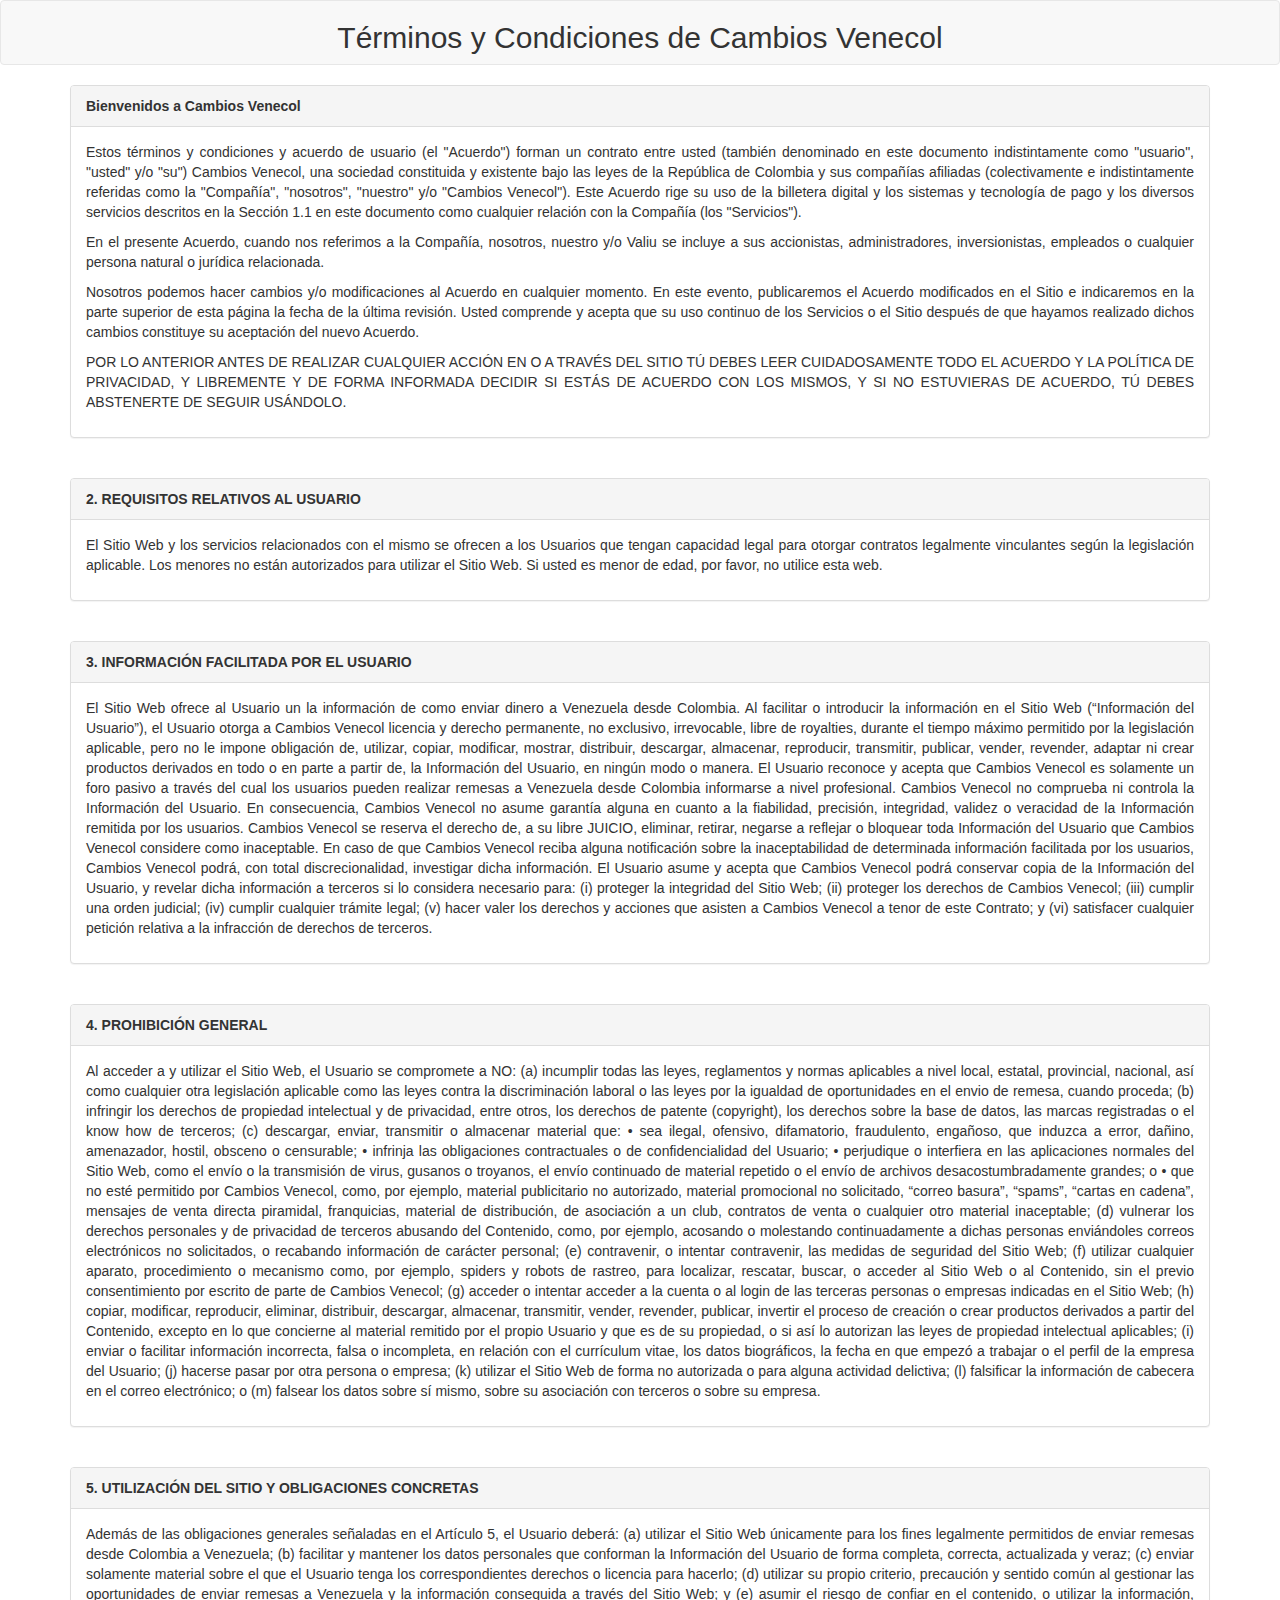
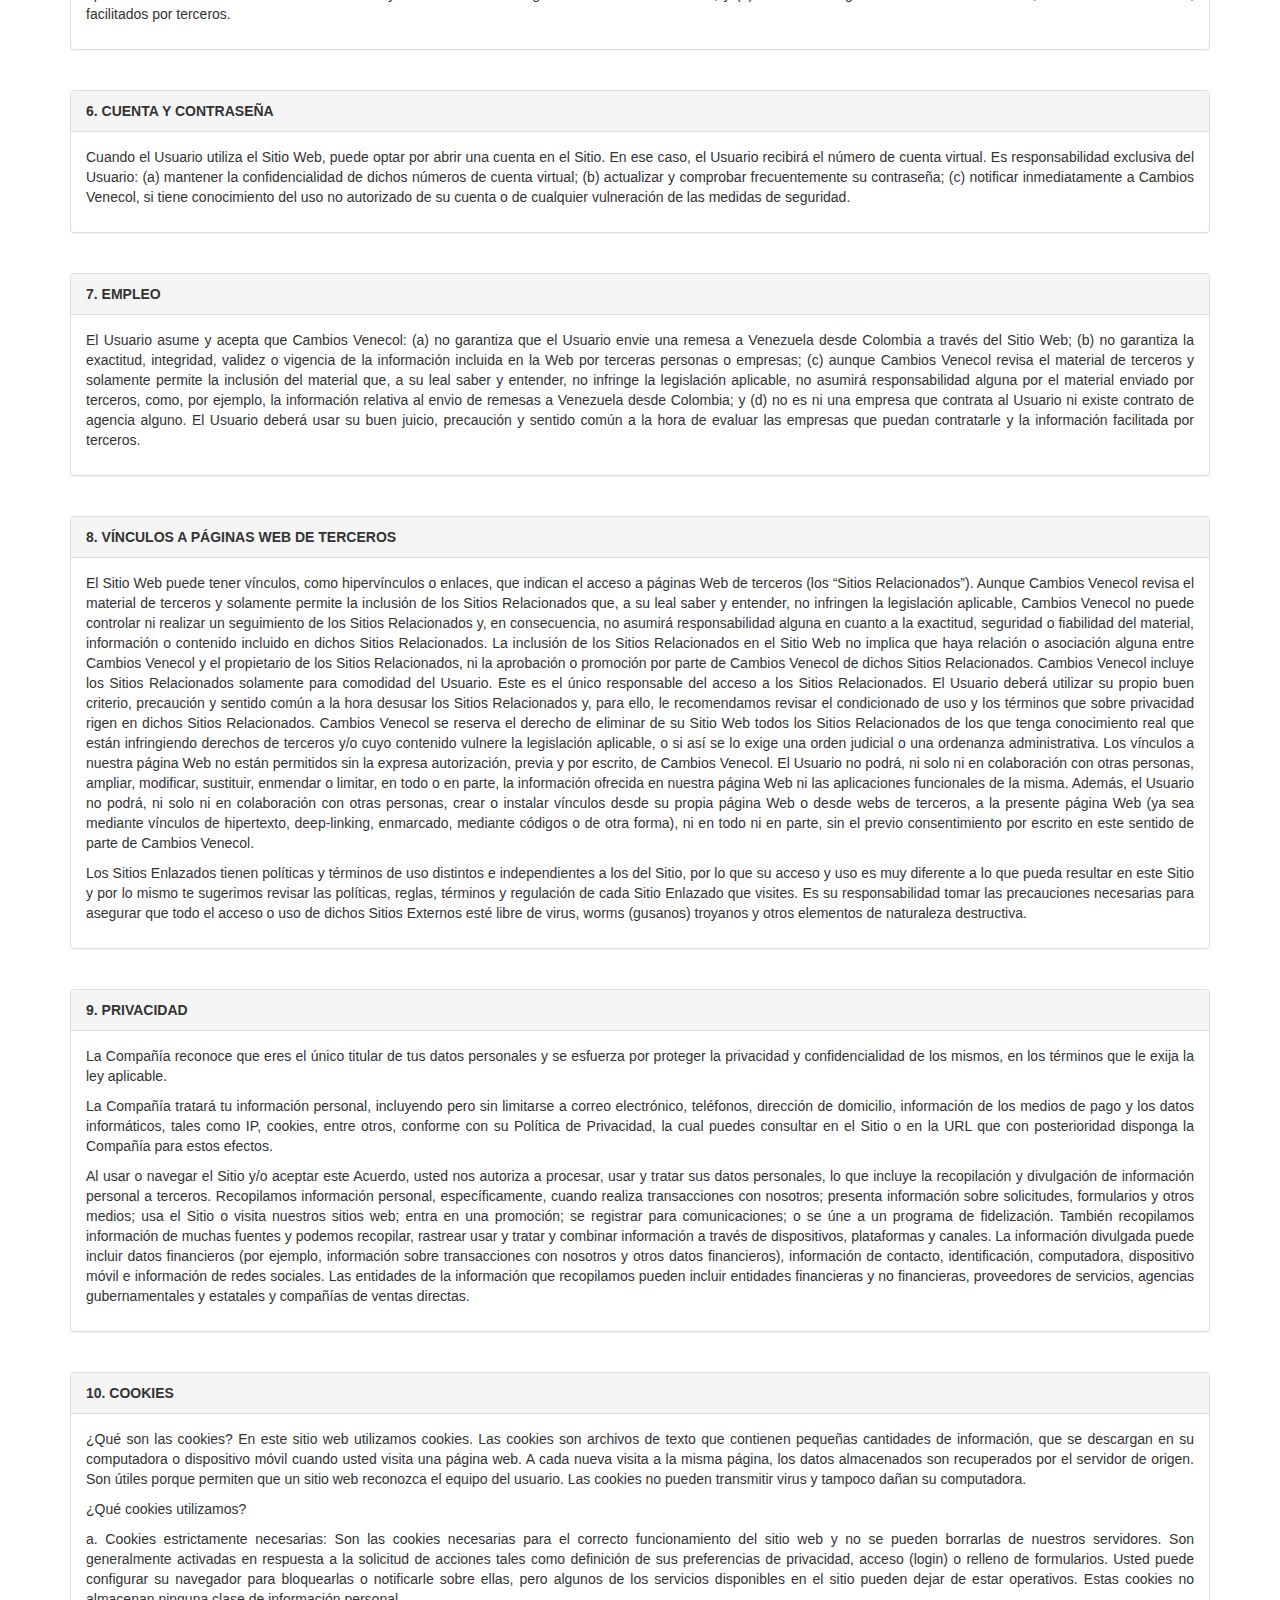
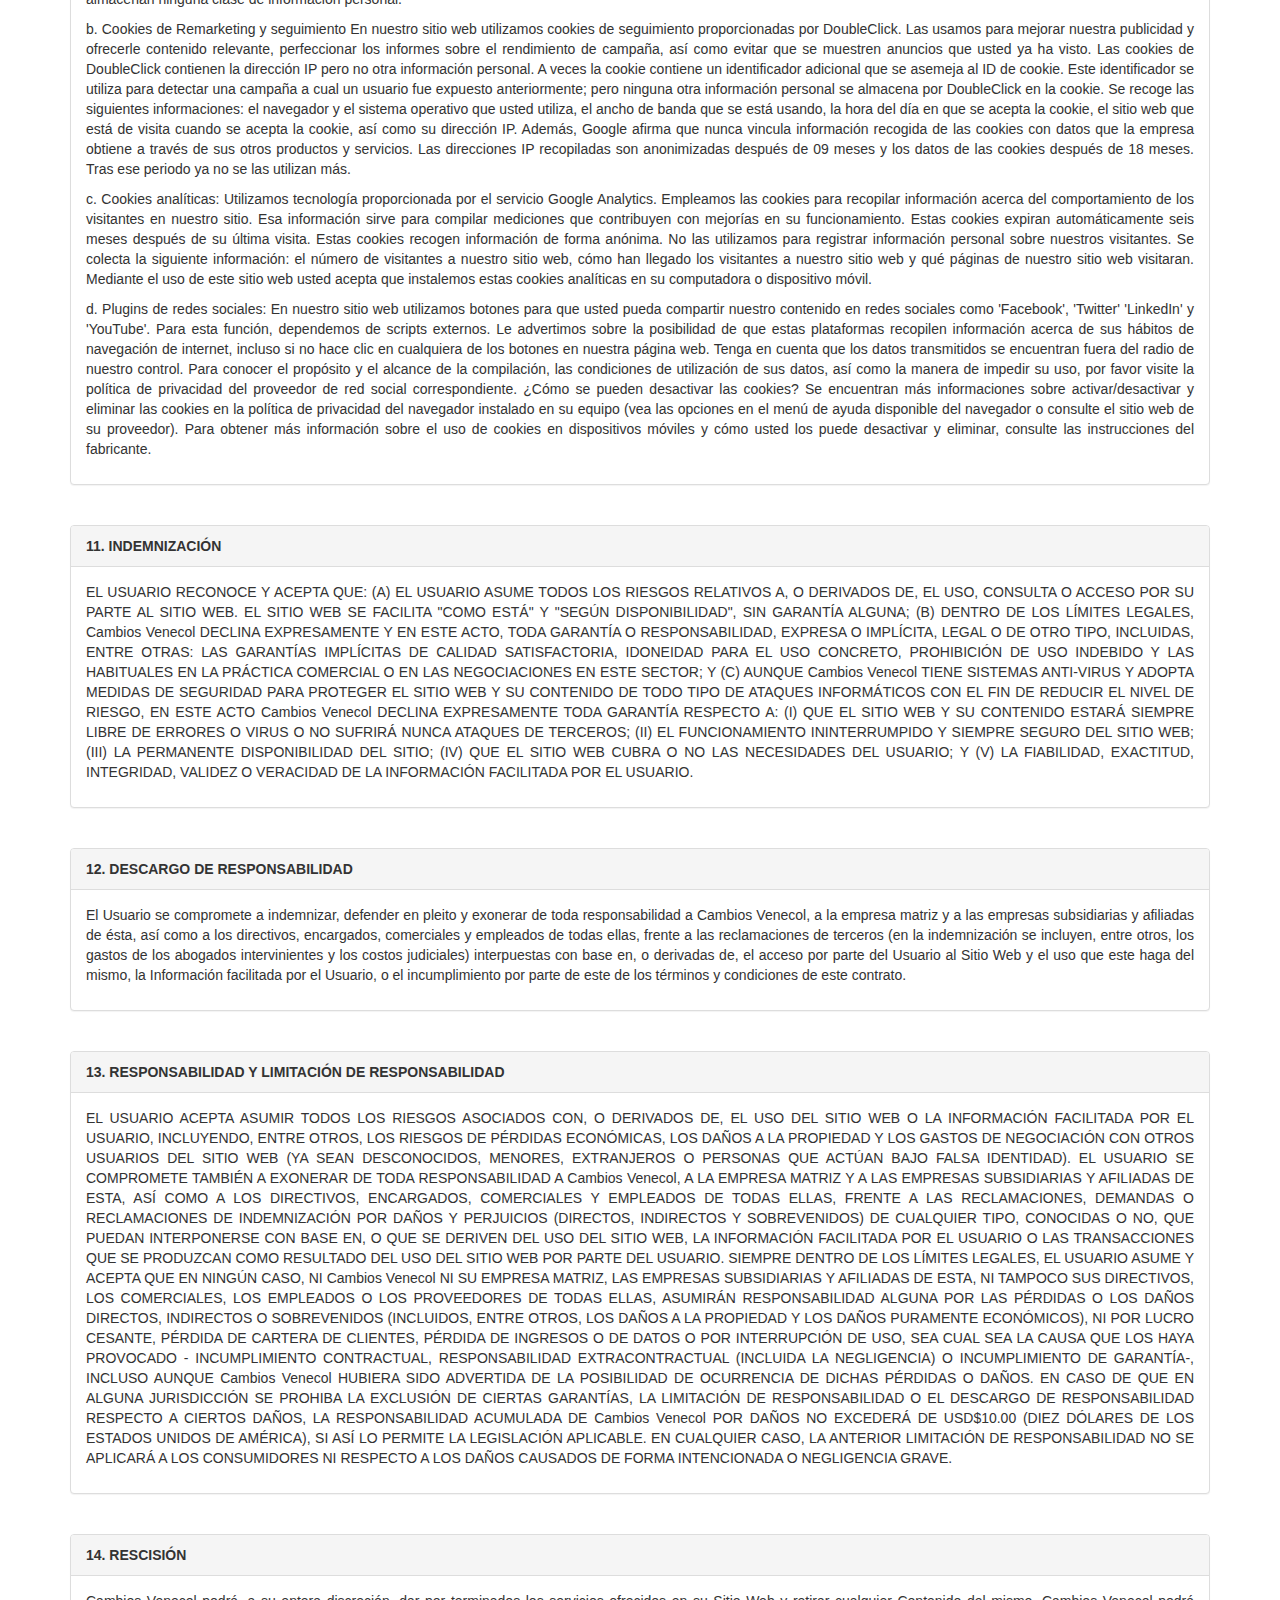
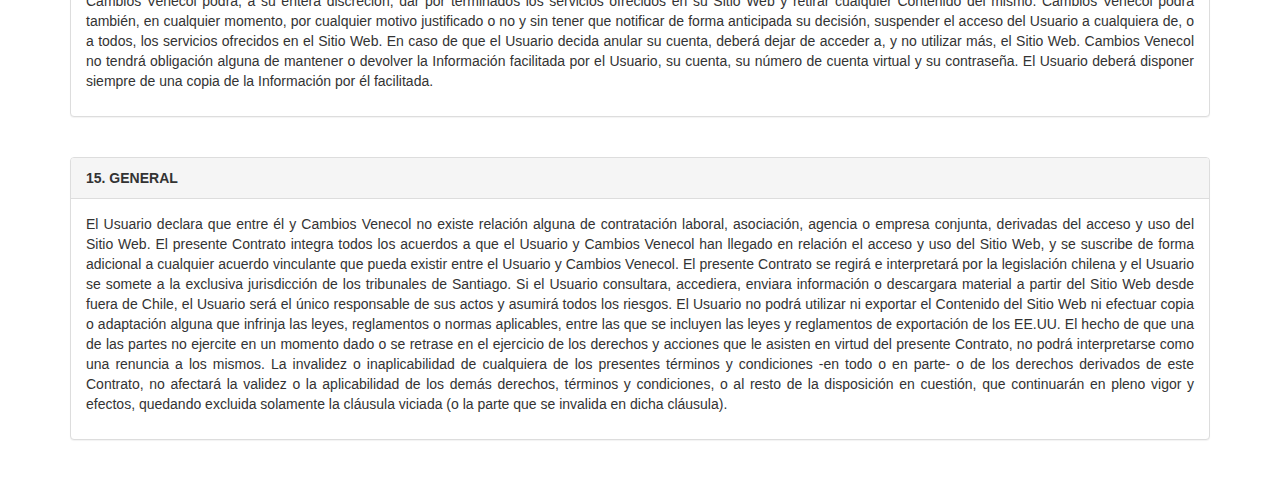
==== commit 04b867e5: "Actualizacion de landing" ====
--- a/terminos.html
+++ b/terminos.html
@@ -19,21 +19,28 @@
   </head>
   <nav class="navbar navbar-default ">
 	<div class="container-fluid">
-	  <h2 class="text-center">Términos y Condiciones de Uso - Cambios Venecol</h2>
+	  <h2 class="text-center">Términos y Condiciones de Cambios Venecol</h2>
 	</div>
   </nav>
   <body>
 	  <div class="container">
 			<div class="panel panel-default text-justify">
 			<!-- Default panel contents -->
-				<div class="panel-heading"><strong>1. ACEPTACIÓN </strong> </div>
-				<div class="panel-body">
-					<p>
-						En el presente documento (en adelante, el “Contrato”) se establecen los términos y condiciones de Cambios Venecol, con domicilio en Valledupar, Colombia. Que serán de aplicación al acceso y uso por parte del Usuario de esta página web (www.cambiosvenecol.com). Les rogamos lean atentamente el presente Contrato. 
-						Al acceder, consultar o utilizar el Sitio Web, los usuarios aceptan cumplir los términos y condiciones establecidos en este Contrato. En caso de que usted no acepte quedar vinculado por los presentes términos y condiciones, no podrá acceder a, ni utilizar, el Sitio Web. 
-						Cambios Venecol se reservan el derecho de actualizar el presente Contrato siempre que lo consideren oportuno. En consecuencia, recomendamos al Usuario revisar periódicamente las modificaciones efectuadas al Contrato.
-						El presente Sitio Web está dirigido exclusivamente a personas que tengan el interes de hacer remesas a Venezuela desde Colombia. Los Usuarios residentes o domiciliados en otro país que deseen acceder y utilizar el Sitio Web, lo harán bajo su propio riesgo y responsabilidad, por lo que deberán asegurarse de que dichos accesos y/o usos cumplen con la legislación aplicable en su país.
-					</p>
+				<div class="panel-heading"><strong>Bienvenidos a Cambios Venecol</strong> </div>
+				<div class="panel-body">
+				<p>
+					Estos términos y condiciones y acuerdo de usuario (el "Acuerdo") forman un contrato entre usted (también denominado en este documento indistintamente como "usuario", "usted" y/o "su") Cambios Venecol, una sociedad constituida y existente bajo las leyes de la República de Colombia y sus compañías afiliadas (colectivamente e indistintamente referidas como la "Compañía", "nosotros", "nuestro" y/o "Cambios Venecol"). Este Acuerdo rige su uso de la billetera digital 
+					y los sistemas y tecnología de pago y los diversos servicios descritos en la Sección 1.1 en este documento como cualquier relación con la Compañía (los "Servicios"). 
+				</p>
+				<p>
+					En el presente Acuerdo, cuando nos referimos a la Compañía, nosotros, nuestro y/o Valiu se incluye a sus accionistas, administradores, inversionistas, empleados o cualquier persona natural o jurídica relacionada.
+				</p>
+				<p>
+					Nosotros podemos hacer cambios y/o modificaciones al Acuerdo en cualquier momento. En este evento, publicaremos el Acuerdo modificados en el Sitio e indicaremos en la parte superior de esta página la fecha de la última revisión. Usted comprende y acepta que su uso continuo de los Servicios o el Sitio después de que hayamos realizado dichos cambios constituye su aceptación del nuevo Acuerdo.
+				</p>
+				<p>
+					POR LO ANTERIOR ANTES DE REALIZAR CUALQUIER ACCIÓN EN O A TRAVÉS DEL SITIO TÚ DEBES LEER CUIDADOSAMENTE TODO EL ACUERDO Y LA POLÍTICA DE PRIVACIDAD, Y LIBREMENTE Y DE FORMA INFORMADA DECIDIR SI ESTÁS DE ACUERDO CON LOS MISMOS, Y SI NO ESTUVIERAS DE ACUERDO, TÚ DEBES ABSTENERTE DE SEGUIR USÁNDOLO.
+				</p>
 				</div>
 			</div>
 		<br>
@@ -145,6 +152,9 @@
 						El Usuario deberá utilizar su propio buen criterio, precaución y sentido común a la hora desusar los Sitios Relacionados y, para ello, le recomendamos revisar el condicionado de uso y los términos que sobre privacidad rigen en dichos Sitios Relacionados. Cambios Venecol se reserva el derecho de eliminar de su Sitio Web todos los Sitios Relacionados de los que tenga conocimiento real que están infringiendo derechos de terceros y/o cuyo contenido vulnere la legislación aplicable, o si así se lo exige una orden judicial o una ordenanza administrativa.
 						Los vínculos a nuestra página Web no están permitidos sin la expresa autorización, previa y por escrito, de Cambios Venecol. El Usuario no podrá, ni solo ni en colaboración con otras personas, ampliar, modificar, sustituir, enmendar o limitar, en todo o en parte, la información ofrecida en nuestra página Web ni las aplicaciones funcionales de la misma. Además, el Usuario no podrá, ni solo ni en colaboración con otras personas, crear o instalar vínculos desde su propia página Web o desde webs de terceros, a la presente página Web (ya sea mediante vínculos de hipertexto, deep-linking, enmarcado, mediante códigos o de otra forma), ni en todo ni en parte, sin el previo consentimiento por escrito en este sentido de parte de Cambios Venecol.
 					</p>
+					<p>
+						Los Sitios Enlazados tienen políticas y términos de uso distintos e independientes a los del Sitio, por lo que su acceso y uso es muy diferente a lo que pueda resultar en este Sitio y por lo mismo te sugerimos revisar las políticas, reglas, términos y regulación de cada Sitio Enlazado que visites. Es su responsabilidad tomar las precauciones necesarias para asegurar que todo el acceso o uso de dichos Sitios Externos esté libre de virus, worms (gusanos) troyanos y otros elementos de naturaleza destructiva.
+					</p>
 			</div>
 		</div>
 		<br>
@@ -153,8 +163,14 @@
 			<div class="panel-heading"><strong>9. PRIVACIDAD</strong></div>
 				<div class="panel-body">
 					<p>
-					Cambios Venecol procesará toda la información personal que el Usuario introduzca o facilite a través de nuestro Sitio Web de conformidad con la Política de
-						> Privacidad del Sitio Web y los términos y condiciones relativos a la misma en este contrato.
+						La Compañía reconoce que eres el único titular de tus datos personales y se esfuerza por proteger la privacidad y confidencialidad de los mismos, en los términos que le exija la ley aplicable.
+					</p>
+					<p>
+						La Compañía tratará tu información personal, incluyendo pero sin limitarse a correo electrónico, teléfonos, dirección de domicilio, información de los medios de pago y los datos informáticos, tales como IP, cookies, entre otros, conforme con su Política de Privacidad, la cual puedes consultar en el Sitio o en la URL que con posterioridad disponga la Compañía para estos efectos.
+					</p>
+					<p>
+						Al usar o navegar el Sitio y/o aceptar este Acuerdo, usted nos autoriza a procesar, usar y tratar sus datos personales, lo que incluye la recopilación y divulgación de información personal a terceros. Recopilamos información personal, específicamente, cuando realiza transacciones con nosotros; presenta información sobre solicitudes, formularios y otros medios; usa el Sitio o visita nuestros sitios web; entra en una promoción; se registrar para comunicaciones; o se úne a un programa de fidelización. También recopilamos información de muchas fuentes y podemos recopilar, rastrear usar y tratar y combinar información a través de dispositivos, plataformas y canales. La información divulgada puede incluir datos financieros 
+						(por ejemplo, información sobre transacciones con nosotros y otros datos financieros), información de contacto, identificación, computadora, dispositivo móvil e información de redes sociales. Las entidades de la información que recopilamos pueden incluir entidades financieras y no financieras, proveedores de servicios, agencias gubernamentales y estatales y compañías de ventas directas.
 					</p>
 			</div>
 		</div>
